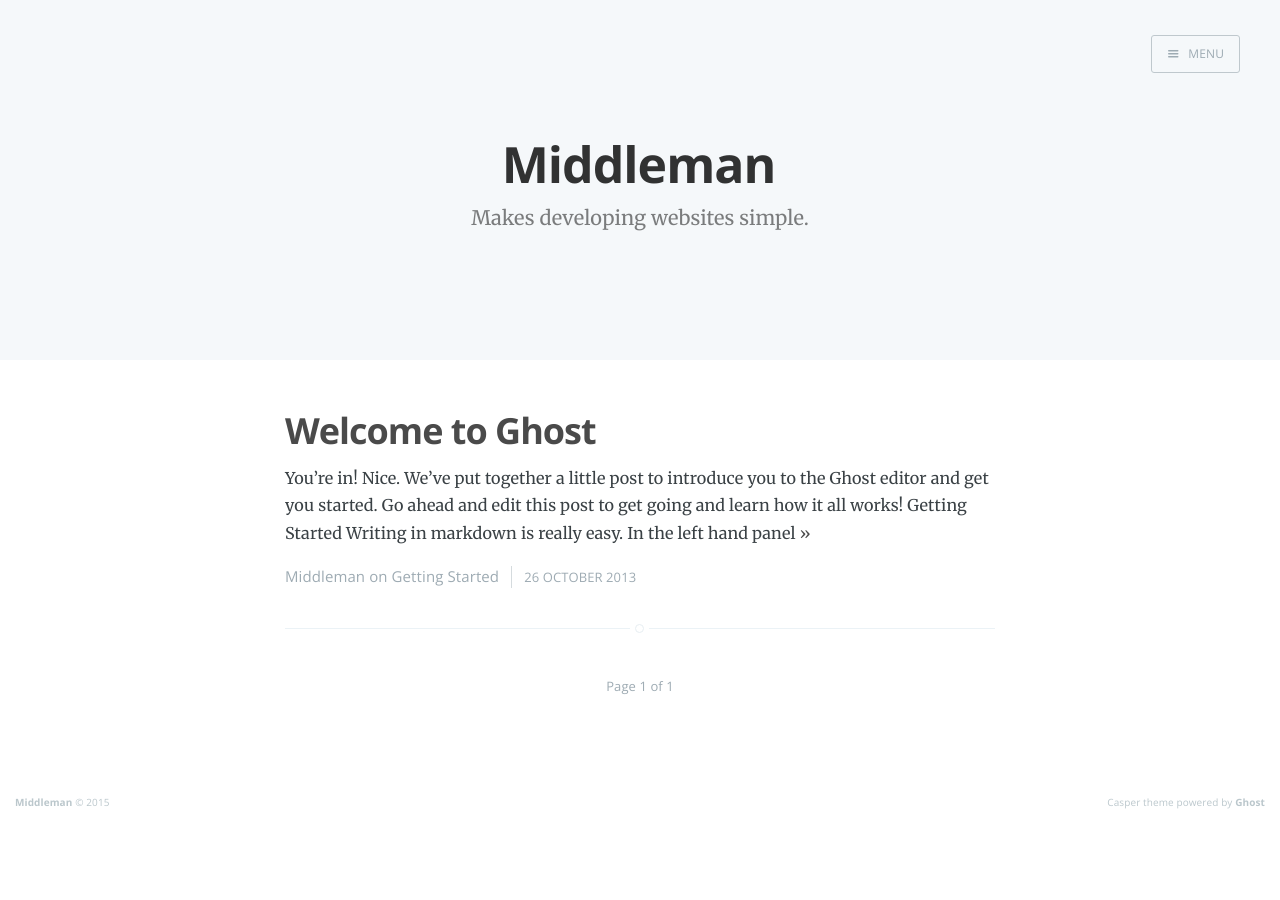
==== index.html @ 587956d2 "Automated commit at 2015-11-20 06:07:51 UTC by middleman-deploy 1.0.0" ====
<!DOCTYPE html>
<html>
<head>
<title>Middleman</title>
<meta content='Makes developing websites simple.' name='description'>
<meta charset='utf-8'>
<meta content='width=device-width, initial-scale=1.0' name='viewport'>
<meta content='IE=edge' http-equiv='X-UA-Compatible'>
<meta content='True' name='HandheldFriendly'>
<meta content='Middleman' property='og:site_name'>
<meta content='website' property='og:type'>
<meta content='Makes developing websites simple.' property='og:description'>
<meta content='http://www.example.com/' property='og:url'>
<meta content='summary' name='twitter:card'>
<meta content='Makes developing websites simple.' name='twitter:description'>
<meta content='http://www.example.com/' name='twitter:url'>
<link rel="alternate" type="application/atom+xml" title="Atom Feed" href="/feed.xml" />
<link href="/images/favicon.ico" rel="icon" type="image/ico" />
<link href="/stylesheets/application.css" rel="stylesheet" />
<link href='//fonts.googleapis.com/css?family=Merriweather:300,700,700italic,300italic|Open+Sans:700,400' rel='stylesheet' type='text/css'>
</head>
<body class='home-template nav-closed'>
<div class='nav'>
<h3 class='nav-title'>Menu</h3>
<a class='nav-close' href='#'>
<span class='hidden'>Close</span>
</a>
<ul>
<li class='nav-home nav-current' role='presentation'>
<a href='/'>Home</a>
</li>
</ul>
<a class='subscribe-button icon-feed' href='/feed.xml'>Subscribe</a>
</div>
<span class='nav-cover'></span>

<div class='site-wrapper'>
<header class='main-header no-cover'>
<nav class='main-nav overlay clearfix'>
<a class='menu-button icon-menu' href='#'>
<span class='word'>Menu</span>
</a>
</nav>
<div class='vertical'>
<div class='main-header-content inner'>
<h1 class='page-title'>Middleman</h1>
<h2 class='page-description'>Makes developing websites simple.</h2>
</div>
</div>
<a class='scroll-down icon-arrow-left' data-offset='-45' href='#content'>
<span class='hidden'>Scroll Down</span>
</a>
</header>
<main class='content' id='content' role='main'>
<div class='extra-pagination inner'>
<nav class='pagination' role='pagination'>
<span class='page-number'>Page 1 of 1</span>
</nav>

</div>
<article class='post'>
<header class='post-header'>
<h2 class='post-title'><a href="/2013/10/26/welcome-to-ghost/">Welcome to Ghost</a></h2>
</header>
<section class='post-excerpt'>
<p>
You’re in! Nice. We’ve put together a little post to introduce you to the Ghost
editor and get you started. Go ahead and edit this post to get going and learn
how it all works!

Getting Started

Writing in markdown is really easy. In the left hand panel
<a class="read-more" href="/2013/10/26/welcome-to-ghost/">&raquo;</a>
</p>
</section>
<footer class='post-meta'>
<a href='/author/middleman/'>Middleman</a>
on <a href='/tag/getting-started/'>Getting Started</a>
<time class='post-date' datetime='2013-10-26'>
26 October 2013
</time>
</footer>
</article>
<nav class='pagination' role='pagination'>
<span class='page-number'>Page 1 of 1</span>
</nav>


</main>

<footer class='site-footer clearfix'>
<section class='copyright'>
<a href='/'>Middleman</a>
&copy;
2015
</section>
<section class='poweredby'>
Casper theme powered by
<a href='https://ghost.org'>Ghost</a>
</section>
</footer>
</div>
<script src="/javascripts/application.js"></script>
</body>
</html>
---- stylesheets/application.css ----
/* ==========================================================================
   Table of Contents
   ========================================================================== */
/*

    0.  Normalize
    1.  Icons
    2.  General
    3.  Utilities
    4.  General
    5.  Single Post
    6.  Tag Archive
    7.  Read Next
    8.  Third Party Elements
    9.  Pagination
    10.  Footer
    11. Media Queries (Tablet)
    12. Media Queries (Mobile)
    13. Animations

*/
/* ==========================================================================
   0. Normalize.css v2.1.3 | MIT License | git.io/normalize | (minified)
   ========================================================================== */
/* line 29, /home/nahom/blog/nahomuller.github.io/source/stylesheets/vendor/casper.css */
article, aside, details,
figcaption, figure,
footer, header, hgroup,
main, nav, section,
summary {
  display: block; }

/* line 34, /home/nahom/blog/nahomuller.github.io/source/stylesheets/vendor/casper.css */
audio, canvas, video {
  display: inline-block; }

/* line 35, /home/nahom/blog/nahomuller.github.io/source/stylesheets/vendor/casper.css */
audio:not([controls]) {
  display: none;
  height: 0; }

/* line 36, /home/nahom/blog/nahomuller.github.io/source/stylesheets/vendor/casper.css */
[hidden], template {
  display: none; }

/* line 37, /home/nahom/blog/nahomuller.github.io/source/stylesheets/vendor/casper.css */
html {
  font-family: sans-serif;
  -ms-text-size-adjust: 100%;
  -webkit-text-size-adjust: 100%; }

/* line 42, /home/nahom/blog/nahomuller.github.io/source/stylesheets/vendor/casper.css */
body {
  margin: 0; }

/* line 43, /home/nahom/blog/nahomuller.github.io/source/stylesheets/vendor/casper.css */
a {
  background: transparent; }

/* line 44, /home/nahom/blog/nahomuller.github.io/source/stylesheets/vendor/casper.css */
a:focus {
  outline: thin dotted; }

/* line 45, /home/nahom/blog/nahomuller.github.io/source/stylesheets/vendor/casper.css */
a:active, a:hover {
  outline: 0; }

/* line 46, /home/nahom/blog/nahomuller.github.io/source/stylesheets/vendor/casper.css */
h1 {
  font-size: 2em;
  margin: 0.67em 0; }

/* line 47, /home/nahom/blog/nahomuller.github.io/source/stylesheets/vendor/casper.css */
abbr[title] {
  border-bottom: 1px dotted; }

/* line 48, /home/nahom/blog/nahomuller.github.io/source/stylesheets/vendor/casper.css */
b, strong {
  font-weight: 700; }

/* line 49, /home/nahom/blog/nahomuller.github.io/source/stylesheets/vendor/casper.css */
dfn {
  font-style: italic; }

/* line 50, /home/nahom/blog/nahomuller.github.io/source/stylesheets/vendor/casper.css */
hr {
  -moz-box-sizing: content-box;
  box-sizing: content-box;
  height: 0; }

/* line 55, /home/nahom/blog/nahomuller.github.io/source/stylesheets/vendor/casper.css */
mark {
  background: #FF0;
  color: #000; }

/* line 56, /home/nahom/blog/nahomuller.github.io/source/stylesheets/vendor/casper.css */
code, kbd, pre,
samp {
  font-family: monospace, serif;
  font-size: 1em; }

/* line 58, /home/nahom/blog/nahomuller.github.io/source/stylesheets/vendor/casper.css */
pre {
  white-space: pre-wrap; }

/* line 59, /home/nahom/blog/nahomuller.github.io/source/stylesheets/vendor/casper.css */
q {
  quotes: "\201C" "\201D" "\2018" "\2019"; }

/* line 60, /home/nahom/blog/nahomuller.github.io/source/stylesheets/vendor/casper.css */
small {
  font-size: 80%; }

/* line 61, /home/nahom/blog/nahomuller.github.io/source/stylesheets/vendor/casper.css */
sub, sup {
  font-size: 75%;
  line-height: 0;
  position: relative;
  vertical-align: baseline; }

/* line 67, /home/nahom/blog/nahomuller.github.io/source/stylesheets/vendor/casper.css */
sup {
  top: -0.5em; }

/* line 68, /home/nahom/blog/nahomuller.github.io/source/stylesheets/vendor/casper.css */
sub {
  bottom: -0.25em; }

/* line 69, /home/nahom/blog/nahomuller.github.io/source/stylesheets/vendor/casper.css */
img {
  border: 0; }

/* line 70, /home/nahom/blog/nahomuller.github.io/source/stylesheets/vendor/casper.css */
svg:not(:root) {
  overflow: hidden; }

/* line 71, /home/nahom/blog/nahomuller.github.io/source/stylesheets/vendor/casper.css */
figure {
  margin: 0; }

/* line 72, /home/nahom/blog/nahomuller.github.io/source/stylesheets/vendor/casper.css */
fieldset {
  border: 1px solid #c0c0c0;
  margin: 0 2px;
  padding: 0.35em 0.625em 0.75em; }

/* line 77, /home/nahom/blog/nahomuller.github.io/source/stylesheets/vendor/casper.css */
legend {
  border: 0;
  padding: 0; }

/* line 78, /home/nahom/blog/nahomuller.github.io/source/stylesheets/vendor/casper.css */
button, input, select,
textarea {
  font-family: inherit;
  font-size: 100%;
  margin: 0; }

/* line 80, /home/nahom/blog/nahomuller.github.io/source/stylesheets/vendor/casper.css */
button, input {
  line-height: normal; }

/* line 81, /home/nahom/blog/nahomuller.github.io/source/stylesheets/vendor/casper.css */
button, select {
  text-transform: none; }

/* line 82, /home/nahom/blog/nahomuller.github.io/source/stylesheets/vendor/casper.css */
button, html input[type="button"],
input[type="reset"], input[type="submit"] {
  -webkit-appearance: button;
  cursor: pointer; }

/* line 87, /home/nahom/blog/nahomuller.github.io/source/stylesheets/vendor/casper.css */
button[disabled], html input[disabled] {
  cursor: default; }

/* line 88, /home/nahom/blog/nahomuller.github.io/source/stylesheets/vendor/casper.css */
input[type="checkbox"],
input[type="radio"] {
  box-sizing: border-box;
  padding: 0; }

/* line 90, /home/nahom/blog/nahomuller.github.io/source/stylesheets/vendor/casper.css */
input[type="search"] {
  -webkit-appearance: textfield;
  -moz-box-sizing: content-box;
  -webkit-box-sizing: content-box;
  box-sizing: content-box; }

/* line 96, /home/nahom/blog/nahomuller.github.io/source/stylesheets/vendor/casper.css */
input[type="search"]::-webkit-search-cancel-button,
input[type="search"]::-webkit-search-decoration {
  -webkit-appearance: none; }

/* line 98, /home/nahom/blog/nahomuller.github.io/source/stylesheets/vendor/casper.css */
button::-moz-focus-inner,
input::-moz-focus-inner {
  border: 0;
  padding: 0; }

/* line 100, /home/nahom/blog/nahomuller.github.io/source/stylesheets/vendor/casper.css */
textarea {
  overflow: auto;
  vertical-align: top; }

/* line 101, /home/nahom/blog/nahomuller.github.io/source/stylesheets/vendor/casper.css */
table {
  border-collapse: collapse;
  border-spacing: 0; }

/* ==========================================================================
   1. Icons - Sets up the icon font and respective classes
   ========================================================================== */
/* Import the font file with the icons in it */
@font-face {
  font-family: "casper-icons";
  src: url("../fonts/casper-icons.eot?v=1");
  src: url("../fonts/casper-icons.eot?v=1#iefix") format("embedded-opentype"), url("../fonts/casper-icons.woff?v=1") format("woff"), url("../fonts/casper-icons.ttf?v=1") format("truetype"), url("../fonts/casper-icons.svg?v=1#icons") format("svg");
  font-weight: normal;
  font-style: normal; }
/* Apply these base styles to all icons */
/* line 121, /home/nahom/blog/nahomuller.github.io/source/stylesheets/vendor/casper.css */
[class^="icon-"]:before, [class*=" icon-"]:before {
  font-family: "casper-icons", "Open Sans", sans-serif;
  speak: none;
  font-style: normal;
  font-weight: normal;
  font-variant: normal;
  text-transform: none;
  line-height: 1;
  text-decoration: none !important;
  -webkit-font-smoothing: antialiased;
  -moz-osx-font-smoothing: grayscale; }

/* Each icon is created by inserting the correct character into the
   content of the :before pseudo element. Like a boss. */
/* line 136, /home/nahom/blog/nahomuller.github.io/source/stylesheets/vendor/casper.css */
.icon-ghost:before {
  content: "\f600"; }

/* line 139, /home/nahom/blog/nahomuller.github.io/source/stylesheets/vendor/casper.css */
.icon-feed:before {
  content: "\f601"; }

/* line 142, /home/nahom/blog/nahomuller.github.io/source/stylesheets/vendor/casper.css */
.icon-twitter:before {
  content: "\f602";
  font-size: 1.1em; }

/* line 146, /home/nahom/blog/nahomuller.github.io/source/stylesheets/vendor/casper.css */
.icon-google-plus:before {
  content: "\f603"; }

/* line 149, /home/nahom/blog/nahomuller.github.io/source/stylesheets/vendor/casper.css */
.icon-facebook:before {
  content: "\f604"; }

/* line 152, /home/nahom/blog/nahomuller.github.io/source/stylesheets/vendor/casper.css */
.icon-arrow-left:before {
  content: "\f605"; }

/* line 155, /home/nahom/blog/nahomuller.github.io/source/stylesheets/vendor/casper.css */
.icon-stats:before {
  content: "\f606"; }

/* line 158, /home/nahom/blog/nahomuller.github.io/source/stylesheets/vendor/casper.css */
.icon-location:before {
  content: "\f607";
  margin-left: -3px;
  /* Tracking fix */ }

/* line 162, /home/nahom/blog/nahomuller.github.io/source/stylesheets/vendor/casper.css */
.icon-link:before {
  content: "\f608"; }

/* line 165, /home/nahom/blog/nahomuller.github.io/source/stylesheets/vendor/casper.css */
.icon-menu:before {
  content: "\f609"; }

/*
    IMPORTANT: When making any changes to the icon font, be sure to increment
    the version number by 1 in the @font-face rule. `?v=1` becomes `?v=2`
    This forces browsers to download the new font file.
*/
/* ==========================================================================
   2. General - Setting up some base styles
   ========================================================================== */
/* line 179, /home/nahom/blog/nahomuller.github.io/source/stylesheets/vendor/casper.css */
html {
  height: 100%;
  max-height: 100%;
  font-size: 62.5%;
  -webkit-tap-highlight-color: transparent; }

/* line 186, /home/nahom/blog/nahomuller.github.io/source/stylesheets/vendor/casper.css */
body {
  height: 100%;
  max-height: 100%;
  font-family: "Merriweather", serif;
  letter-spacing: 0.01rem;
  font-size: 1.8rem;
  line-height: 1.75em;
  color: #3A4145;
  -webkit-font-feature-settings: 'kern' 1;
  -moz-font-feature-settings: 'kern' 1;
  -o-font-feature-settings: 'kern' 1;
  text-rendering: geometricPrecision; }

/* line 200, /home/nahom/blog/nahomuller.github.io/source/stylesheets/vendor/casper.css */
::-moz-selection {
  background: #D6EDFF; }

/* line 204, /home/nahom/blog/nahomuller.github.io/source/stylesheets/vendor/casper.css */
::selection {
  background: #D6EDFF; }

/* line 208, /home/nahom/blog/nahomuller.github.io/source/stylesheets/vendor/casper.css */
h1, h2, h3,
h4, h5, h6 {
  -webkit-font-feature-settings: 'dlig' 1, 'liga' 1, 'lnum' 1, 'kern' 1;
  -moz-font-feature-settings: 'dlig' 1, 'liga' 1, 'lnum' 1, 'kern' 1;
  -o-font-feature-settings: 'dlig' 1, 'liga' 1, 'lnum' 1, 'kern' 1;
  color: #2E2E2E;
  line-height: 1.15em;
  margin: 0 0 0.4em 0;
  font-family: "Open Sans", sans-serif;
  text-rendering: geometricPrecision; }

/* line 220, /home/nahom/blog/nahomuller.github.io/source/stylesheets/vendor/casper.css */
h1 {
  font-size: 5rem;
  letter-spacing: -2px;
  text-indent: -3px; }

/* line 226, /home/nahom/blog/nahomuller.github.io/source/stylesheets/vendor/casper.css */
h2 {
  font-size: 3.6rem;
  letter-spacing: -1px; }

/* line 231, /home/nahom/blog/nahomuller.github.io/source/stylesheets/vendor/casper.css */
h3 {
  font-size: 3rem; }

/* line 235, /home/nahom/blog/nahomuller.github.io/source/stylesheets/vendor/casper.css */
h4 {
  font-size: 2.5rem; }

/* line 239, /home/nahom/blog/nahomuller.github.io/source/stylesheets/vendor/casper.css */
h5 {
  font-size: 2rem; }

/* line 243, /home/nahom/blog/nahomuller.github.io/source/stylesheets/vendor/casper.css */
h6 {
  font-size: 2rem; }

/* line 247, /home/nahom/blog/nahomuller.github.io/source/stylesheets/vendor/casper.css */
a {
  color: #4A4A4A;
  transition: color 0.3s ease; }

/* line 252, /home/nahom/blog/nahomuller.github.io/source/stylesheets/vendor/casper.css */
a:hover {
  color: #111; }

/* line 256, /home/nahom/blog/nahomuller.github.io/source/stylesheets/vendor/casper.css */
p, ul, ol, dl {
  -webkit-font-feature-settings: 'liga' 1, 'onum' 1, 'kern' 1;
  -moz-font-feature-settings: 'liga' 1, 'onum' 1, 'kern' 1;
  -o-font-feature-settings: 'liga' 1, 'onum' 1, 'kern' 1;
  margin: 0 0 1.75em 0;
  text-rendering: geometricPrecision; }

/* line 264, /home/nahom/blog/nahomuller.github.io/source/stylesheets/vendor/casper.css */
ol, ul {
  padding-left: 3rem; }

/* line 268, /home/nahom/blog/nahomuller.github.io/source/stylesheets/vendor/casper.css */
ol ol, ul ul,
ul ol, ol ul {
  margin: 0 0 0.4em 0;
  padding-left: 2em; }

/* line 274, /home/nahom/blog/nahomuller.github.io/source/stylesheets/vendor/casper.css */
dl dt {
  float: left;
  width: 180px;
  overflow: hidden;
  clear: left;
  text-align: right;
  text-overflow: ellipsis;
  white-space: nowrap;
  font-weight: 700;
  margin-bottom: 1em; }

/* line 286, /home/nahom/blog/nahomuller.github.io/source/stylesheets/vendor/casper.css */
dl dd {
  margin-left: 200px;
  margin-bottom: 1em; }

/* line 291, /home/nahom/blog/nahomuller.github.io/source/stylesheets/vendor/casper.css */
li {
  margin: 0.4em 0; }

/* line 295, /home/nahom/blog/nahomuller.github.io/source/stylesheets/vendor/casper.css */
li li {
  margin: 0; }

/* line 299, /home/nahom/blog/nahomuller.github.io/source/stylesheets/vendor/casper.css */
hr {
  display: block;
  height: 1px;
  border: 0;
  border-top: #EFEFEF 1px solid;
  margin: 3.2em 0;
  padding: 0; }

/* line 308, /home/nahom/blog/nahomuller.github.io/source/stylesheets/vendor/casper.css */
blockquote {
  -moz-box-sizing: border-box;
  box-sizing: border-box;
  margin: 1.75em 0 1.75em -2.2em;
  padding: 0 0 0 1.75em;
  border-left: #4A4A4A 0.4em solid; }

/* line 316, /home/nahom/blog/nahomuller.github.io/source/stylesheets/vendor/casper.css */
blockquote p {
  margin: 0.8em 0;
  font-style: italic; }

/* line 321, /home/nahom/blog/nahomuller.github.io/source/stylesheets/vendor/casper.css */
blockquote small {
  display: inline-block;
  margin: 0.8em 0 0.8em 1.5em;
  font-size: 0.9em;
  color: #CCC; }

/* line 328, /home/nahom/blog/nahomuller.github.io/source/stylesheets/vendor/casper.css */
blockquote small:before {
  content: "\2014 \00A0"; }

/* line 330, /home/nahom/blog/nahomuller.github.io/source/stylesheets/vendor/casper.css */
blockquote cite {
  font-weight: 700; }

/* line 334, /home/nahom/blog/nahomuller.github.io/source/stylesheets/vendor/casper.css */
blockquote cite a {
  font-weight: normal; }

/* line 336, /home/nahom/blog/nahomuller.github.io/source/stylesheets/vendor/casper.css */
mark {
  background-color: #fdffb6; }

/* line 340, /home/nahom/blog/nahomuller.github.io/source/stylesheets/vendor/casper.css */
code, tt {
  padding: 1px 3px;
  font-family: Inconsolata, monospace, sans-serif;
  font-size: 0.85em;
  white-space: pre-wrap;
  border: #E3EDF3 1px solid;
  background: #F7FAFB;
  border-radius: 2px; }

/* line 350, /home/nahom/blog/nahomuller.github.io/source/stylesheets/vendor/casper.css */
pre {
  -moz-box-sizing: border-box;
  box-sizing: border-box;
  margin: 0 0 1.75em 0;
  border: #E3EDF3 1px solid;
  width: 100%;
  padding: 10px;
  font-family: Inconsolata, monospace, sans-serif;
  font-size: 0.9em;
  white-space: pre;
  overflow: auto;
  background: #F7FAFB;
  border-radius: 3px; }

/* line 365, /home/nahom/blog/nahomuller.github.io/source/stylesheets/vendor/casper.css */
pre code, pre tt {
  font-size: inherit;
  white-space: pre-wrap;
  background: transparent;
  border: none;
  padding: 0; }

/* line 373, /home/nahom/blog/nahomuller.github.io/source/stylesheets/vendor/casper.css */
kbd {
  display: inline-block;
  margin-bottom: 0.4em;
  padding: 1px 8px;
  border: #CCC 1px solid;
  color: #666;
  text-shadow: #FFF 0 1px 0;
  font-size: 0.9em;
  font-weight: 700;
  background: #F4F4F4;
  border-radius: 4px;
  box-shadow: 0 1px 0 rgba(0, 0, 0, 0.2), 0 1px 0 0 #fff inset; }

/* line 389, /home/nahom/blog/nahomuller.github.io/source/stylesheets/vendor/casper.css */
table {
  -moz-box-sizing: border-box;
  box-sizing: border-box;
  margin: 1.75em 0;
  width: 100%;
  max-width: 100%;
  background-color: transparent; }

/* line 398, /home/nahom/blog/nahomuller.github.io/source/stylesheets/vendor/casper.css */
table th,
table td {
  padding: 8px;
  line-height: 20px;
  text-align: left;
  vertical-align: top;
  border-top: #EFEFEF 1px solid; }

/* line 407, /home/nahom/blog/nahomuller.github.io/source/stylesheets/vendor/casper.css */
table th {
  color: #000; }

/* line 409, /home/nahom/blog/nahomuller.github.io/source/stylesheets/vendor/casper.css */
table caption + thead tr:first-child th,
table caption + thead tr:first-child td,
table colgroup + thead tr:first-child th,
table colgroup + thead tr:first-child td,
table thead:first-child tr:first-child th,
table thead:first-child tr:first-child td {
  border-top: 0; }

/* line 418, /home/nahom/blog/nahomuller.github.io/source/stylesheets/vendor/casper.css */
table tbody + tbody {
  border-top: #EFEFEF 2px solid; }

/* line 420, /home/nahom/blog/nahomuller.github.io/source/stylesheets/vendor/casper.css */
table table table {
  background-color: #FFF; }

/* line 422, /home/nahom/blog/nahomuller.github.io/source/stylesheets/vendor/casper.css */
table tbody > tr:nth-child(odd) > td,
table tbody > tr:nth-child(odd) > th {
  background-color: #F6F6F6; }

/* line 427, /home/nahom/blog/nahomuller.github.io/source/stylesheets/vendor/casper.css */
table.plain tbody > tr:nth-child(odd) > td,
table.plain tbody > tr:nth-child(odd) > th {
  background: transparent; }

/* line 432, /home/nahom/blog/nahomuller.github.io/source/stylesheets/vendor/casper.css */
iframe, .fluid-width-video-wrapper {
  display: block;
  margin: 1.75em 0; }

/* When a video is inside the fitvids wrapper, drop the
margin on the iframe, cause it breaks stuff. */
/* line 439, /home/nahom/blog/nahomuller.github.io/source/stylesheets/vendor/casper.css */
.fluid-width-video-wrapper iframe {
  margin: 0; }

/* ==========================================================================
   3. Utilities - These things get used a lot
   ========================================================================== */
/* Clears shit */
/* line 449, /home/nahom/blog/nahomuller.github.io/source/stylesheets/vendor/casper.css */
.clearfix:before,
.clearfix:after {
  content: " ";
  display: table; }

/* line 454, /home/nahom/blog/nahomuller.github.io/source/stylesheets/vendor/casper.css */
.clearfix:after {
  clear: both; }

/* line 455, /home/nahom/blog/nahomuller.github.io/source/stylesheets/vendor/casper.css */
.clearfix {
  zoom: 1; }

/* Hides shit */
/* line 458, /home/nahom/blog/nahomuller.github.io/source/stylesheets/vendor/casper.css */
.hidden {
  text-indent: -9999px;
  visibility: hidden;
  display: none; }

/* Creates a responsive wrapper that makes our content scale nicely */
/* line 465, /home/nahom/blog/nahomuller.github.io/source/stylesheets/vendor/casper.css */
.inner {
  position: relative;
  width: 80%;
  max-width: 710px;
  margin: 0 auto; }

/* Centres vertically yo. (IE8+) */
/* line 473, /home/nahom/blog/nahomuller.github.io/source/stylesheets/vendor/casper.css */
.vertical {
  display: table-cell;
  vertical-align: middle; }

/* Wraps the main content & footer */
/* line 479, /home/nahom/blog/nahomuller.github.io/source/stylesheets/vendor/casper.css */
.site-wrapper {
  position: relative;
  z-index: 10;
  min-height: 100%;
  background: #fff;
  -webkit-transition: -webkit-transform 0.5s ease;
  transition: transform 0.5s ease; }

/* line 488, /home/nahom/blog/nahomuller.github.io/source/stylesheets/vendor/casper.css */
body.nav-opened .site-wrapper {
  overflow-x: hidden;
  -webkit-transform: translate3D(-240px, 0, 0);
  -ms-transform: translate3D(-240px, 0, 0);
  transform: translate3D(-240px, 0, 0);
  -webkit-transition: -webkit-transform 0.3s ease;
  transition: transform 0.3s ease; }

/* ==========================================================================
   4. General - The main styles for the the theme
   ========================================================================== */
/* Big cover image on the home page */
/* line 503, /home/nahom/blog/nahomuller.github.io/source/stylesheets/vendor/casper.css */
.main-header {
  position: relative;
  display: table;
  width: 100%;
  height: 100vh;
  margin-bottom: 5rem;
  text-align: center;
  background: #222 no-repeat center center;
  background-size: cover;
  overflow: hidden; }

/* line 515, /home/nahom/blog/nahomuller.github.io/source/stylesheets/vendor/casper.css */
.main-header .inner {
  width: 80%; }

/* line 519, /home/nahom/blog/nahomuller.github.io/source/stylesheets/vendor/casper.css */
.main-nav {
  position: relative;
  padding: 35px 40px;
  margin: 0 0 30px 0; }

/* line 525, /home/nahom/blog/nahomuller.github.io/source/stylesheets/vendor/casper.css */
.main-nav a {
  text-decoration: none;
  font-family: 'Open Sans', sans-serif; }

/* Navigation */
/* line 531, /home/nahom/blog/nahomuller.github.io/source/stylesheets/vendor/casper.css */
body.nav-opened .nav-cover {
  position: fixed;
  top: 0;
  left: 0;
  right: 240px;
  bottom: 0;
  z-index: 200; }

/* line 540, /home/nahom/blog/nahomuller.github.io/source/stylesheets/vendor/casper.css */
.nav {
  position: fixed;
  top: 0;
  right: 0;
  bottom: 0;
  z-index: 5;
  width: 240px;
  opacity: 0;
  background: #111;
  margin-bottom: 0;
  text-align: left;
  overflow-y: auto;
  -webkit-transition: -webkit-transform 0.5s ease, opacity 0.3s ease 0.7s;
  transition: transform 0.5s ease, opacity 0.3s ease 0.7s; }

/* line 558, /home/nahom/blog/nahomuller.github.io/source/stylesheets/vendor/casper.css */
body.nav-closed .nav {
  -webkit-transform: translate3D(97px, 0, 0);
  -ms-transform: translate3D(97px, 0, 0);
  transform: translate3D(97px, 0, 0); }

/* line 564, /home/nahom/blog/nahomuller.github.io/source/stylesheets/vendor/casper.css */
body.nav-opened .nav {
  opacity: 1;
  -webkit-transition: -webkit-transform 0.3s ease, opacity 0s ease 0s;
  transition: transform 0.3s ease, opacity 0s ease 0s;
  -webkit-transform: translate3D(0, 0, 0);
  -ms-transform: translate3D(0, 0, 0);
  transform: translate3D(0, 0, 0); }

/* line 575, /home/nahom/blog/nahomuller.github.io/source/stylesheets/vendor/casper.css */
.nav-title {
  position: absolute;
  top: 45px;
  left: 30px;
  font-size: 16px;
  font-weight: 100;
  text-transform: uppercase;
  color: #fff; }

/* line 585, /home/nahom/blog/nahomuller.github.io/source/stylesheets/vendor/casper.css */
.nav-close {
  position: absolute;
  top: 38px;
  right: 25px;
  width: 20px;
  height: 20px;
  padding: 0;
  font-size: 10px; }

/* line 595, /home/nahom/blog/nahomuller.github.io/source/stylesheets/vendor/casper.css */
.nav-close:focus {
  outline: 0; }

/* line 599, /home/nahom/blog/nahomuller.github.io/source/stylesheets/vendor/casper.css */
.nav-close:before,
.nav-close:after {
  content: '';
  position: absolute;
  top: 0;
  width: 20px;
  height: 1px;
  background: #969696;
  top: 15px;
  -webkit-transition: background 0.15s ease;
  transition: background 0.15s ease; }

/* line 612, /home/nahom/blog/nahomuller.github.io/source/stylesheets/vendor/casper.css */
.nav-close:before {
  -webkit-transform: rotate(45deg);
  -ms-transform: rotate(45deg);
  transform: rotate(45deg); }

/* line 618, /home/nahom/blog/nahomuller.github.io/source/stylesheets/vendor/casper.css */
.nav-close:after {
  -webkit-transform: rotate(-45deg);
  -ms-transform: rotate(-45deg);
  transform: rotate(-45deg); }

/* line 624, /home/nahom/blog/nahomuller.github.io/source/stylesheets/vendor/casper.css */
.nav-close:hover:before,
.nav-close:hover:after {
  background: white; }

/* line 629, /home/nahom/blog/nahomuller.github.io/source/stylesheets/vendor/casper.css */
.nav ul {
  padding: 90px 9% 5%;
  list-style: none;
  counter-reset: item; }

/* line 635, /home/nahom/blog/nahomuller.github.io/source/stylesheets/vendor/casper.css */
.nav li:before {
  display: block;
  float: right;
  padding-right: 4%;
  padding-left: 5px;
  text-align: right;
  font-size: 1.2rem;
  vertical-align: bottom;
  color: #B8B8B8;
  content: counter(item,lower-roman);
  counter-increment: item; }

/* line 647, /home/nahom/blog/nahomuller.github.io/source/stylesheets/vendor/casper.css */
.nav li {
  margin: 0; }

/* line 650, /home/nahom/blog/nahomuller.github.io/source/stylesheets/vendor/casper.css */
.nav li a {
  text-decoration: none;
  line-height: 1.4;
  font-size: 1.4rem;
  display: block;
  padding: 0.6rem 4%;
  overflow: hidden;
  white-space: nowrap;
  text-overflow: ellipsis; }

/* line 660, /home/nahom/blog/nahomuller.github.io/source/stylesheets/vendor/casper.css */
.nav li a:after {
  display: inline-block;
  content: " .......................................................";
  color: rgba(255, 255, 255, 0.2);
  margin-left: 5px; }

/* line 666, /home/nahom/blog/nahomuller.github.io/source/stylesheets/vendor/casper.css */
.nav .nav-current:before {
  color: #fff; }

/* line 669, /home/nahom/blog/nahomuller.github.io/source/stylesheets/vendor/casper.css */
.nav .nav-current a:after {
  content: " ";
  border-bottom: rgba(255, 255, 255, 0.5) 1px solid;
  width: 100%;
  height: 1px; }

/* line 676, /home/nahom/blog/nahomuller.github.io/source/stylesheets/vendor/casper.css */
.nav a:link,
.nav a:visited {
  color: #B8B8B8; }

/* line 681, /home/nahom/blog/nahomuller.github.io/source/stylesheets/vendor/casper.css */
.nav li.nav-current a,
.nav a:hover,
.nav a:active,
.nav a:focus {
  color: #fff; }

/* line 688, /home/nahom/blog/nahomuller.github.io/source/stylesheets/vendor/casper.css */
.subscribe-button {
  -webkit-box-sizing: border-box;
  -moz-box-sizing: border-box;
  box-sizing: border-box;
  display: block;
  position: absolute;
  bottom: 30px;
  left: 30px;
  right: 30px;
  height: 38px;
  padding: 0 20px;
  color: #111 !important;
  /* Overides `.nav a:link, .nav a:visited` colour */
  text-align: center;
  font-size: 12px;
  font-family: "Open Sans", sans-serif;
  text-transform: uppercase;
  text-decoration: none;
  line-height: 35px;
  border-radius: 3px;
  background: #fff;
  transition: all ease 0.3s; }

/* line 710, /home/nahom/blog/nahomuller.github.io/source/stylesheets/vendor/casper.css */
.subscribe-button:before {
  font-size: 9px;
  margin-right: 6px; }

/* Create a bouncing scroll-down arrow on homepage with cover image */
/* line 717, /home/nahom/blog/nahomuller.github.io/source/stylesheets/vendor/casper.css */
.scroll-down {
  display: block;
  position: absolute;
  z-index: 100;
  bottom: 45px;
  left: 50%;
  margin-left: -16px;
  width: 34px;
  height: 34px;
  font-size: 34px;
  text-align: center;
  text-decoration: none;
  color: rgba(255, 255, 255, 0.7);
  -webkit-transform: rotate(-90deg);
  -ms-transform: rotate(-90deg);
  transform: rotate(-90deg);
  -webkit-animation: bounce 4s 2s infinite;
  animation: bounce 4s 2s infinite; }

/* Stop it bouncing and increase contrast when hovered */
/* line 738, /home/nahom/blog/nahomuller.github.io/source/stylesheets/vendor/casper.css */
.scroll-down:hover {
  color: #fff;
  -webkit-animation: none;
  animation: none; }

/* Put a semi-opaque radial gradient behind the icon to make it more visible
   on photos which happen to have a light background. */
/* line 746, /home/nahom/blog/nahomuller.github.io/source/stylesheets/vendor/casper.css */
.home-template .main-header:after {
  display: block;
  content: " ";
  width: 150px;
  height: 130px;
  border-radius: 100%;
  position: absolute;
  bottom: 0;
  left: 50%;
  margin-left: -75px;
  background: radial-gradient(ellipse at center, rgba(0, 0, 0, 0.15) 0%, rgba(0, 0, 0, 0) 70%, rgba(0, 0, 0, 0) 100%); }

/* Hide when there's no cover image or on page2+ */
/* line 760, /home/nahom/blog/nahomuller.github.io/source/stylesheets/vendor/casper.css */
.no-cover .scroll-down,
.no-cover.main-header:after,
.archive-template .scroll-down,
.archive-template .main-header:after {
  display: none; }

/* Appears in the top left corner of your home page */
/* line 768, /home/nahom/blog/nahomuller.github.io/source/stylesheets/vendor/casper.css */
.blog-logo {
  display: block;
  float: left;
  background: none !important;
  /* Makes sure there is never a background */
  border: none !important;
  /* Makes sure there is never a border */ }

/* line 775, /home/nahom/blog/nahomuller.github.io/source/stylesheets/vendor/casper.css */
.blog-logo img {
  -webkit-box-sizing: border-box;
  -moz-box-sizing: border-box;
  box-sizing: border-box;
  display: block;
  height: 38px;
  padding: 1px 0 5px 0;
  width: auto; }

/* line 785, /home/nahom/blog/nahomuller.github.io/source/stylesheets/vendor/casper.css */
.menu-button {
  -webkit-box-sizing: border-box;
  -moz-box-sizing: border-box;
  box-sizing: border-box;
  display: inline-block;
  float: right;
  height: 38px;
  padding: 0 15px;
  border-style: solid;
  border-width: 1px;
  opacity: 1;
  text-align: center;
  font-size: 12px;
  text-transform: uppercase;
  line-height: 35px;
  white-space: nowrap;
  border-radius: 3px;
  transition: all 0.5s ease; }

/* line 804, /home/nahom/blog/nahomuller.github.io/source/stylesheets/vendor/casper.css */
.menu-button:before {
  font-size: 12px;
  font-weight: bold;
  margin-right: 6px;
  position: relative;
  top: 1px; }

/* line 811, /home/nahom/blog/nahomuller.github.io/source/stylesheets/vendor/casper.css */
.menu-button:hover {
  background: #fff; }

/* line 814, /home/nahom/blog/nahomuller.github.io/source/stylesheets/vendor/casper.css */
.menu-button:focus {
  outline: 0; }

/* When the navigation is closed */
/* line 819, /home/nahom/blog/nahomuller.github.io/source/stylesheets/vendor/casper.css */
.nav-closed .menu-button {
  color: #fff;
  border-color: rgba(255, 255, 255, 0.6); }

/* line 823, /home/nahom/blog/nahomuller.github.io/source/stylesheets/vendor/casper.css */
.nav-closed .menu-button:hover {
  color: #222; }

/* When the navigation is closed and there is no cover image */
/* line 828, /home/nahom/blog/nahomuller.github.io/source/stylesheets/vendor/casper.css */
.nav-closed .no-cover .menu-button {
  border-color: #BFC8CD;
  color: #9EABB3; }

/* line 832, /home/nahom/blog/nahomuller.github.io/source/stylesheets/vendor/casper.css */
.nav-closed .no-cover .menu-button:hover {
  border-color: #555;
  color: #555; }

/* When the navigation is opened */
/* line 838, /home/nahom/blog/nahomuller.github.io/source/stylesheets/vendor/casper.css */
.nav-opened .menu-button {
  padding: 0 12px;
  background: #111;
  border-color: #111;
  color: #fff;
  -webkit-transform: translate3D(94px, 0, 0);
  -ms-transform: translate3D(94px, 0, 0);
  transform: translate3D(94px, 0, 0);
  transition: all 0.3s ease; }

/* line 849, /home/nahom/blog/nahomuller.github.io/source/stylesheets/vendor/casper.css */
.nav-opened .menu-button .word {
  opacity: 0;
  transition: all 0.3s ease; }

/* Special styles when overlaid on an image*/
/* line 855, /home/nahom/blog/nahomuller.github.io/source/stylesheets/vendor/casper.css */
.main-nav.overlay {
  position: absolute;
  top: 0;
  left: 0;
  right: 0;
  height: 70px;
  border: none;
  background: linear-gradient(to bottom, rgba(0, 0, 0, 0.2) 0%, transparent 100%); }

/* line 864, /home/nahom/blog/nahomuller.github.io/source/stylesheets/vendor/casper.css */
.no-cover .main-nav.overlay {
  background: none; }

/* The details of your blog. Defined in ghost/settings/ */
/* line 869, /home/nahom/blog/nahomuller.github.io/source/stylesheets/vendor/casper.css */
.page-title {
  margin: 10px 0 10px 0;
  font-size: 5rem;
  letter-spacing: -1px;
  font-weight: 700;
  font-family: "Open Sans", sans-serif;
  color: #fff; }

/* line 878, /home/nahom/blog/nahomuller.github.io/source/stylesheets/vendor/casper.css */
.page-description {
  margin: 0;
  font-size: 2rem;
  line-height: 1.5em;
  font-weight: 400;
  font-family: "Merriweather", serif;
  letter-spacing: 0.01rem;
  color: rgba(255, 255, 255, 0.8); }

/* line 888, /home/nahom/blog/nahomuller.github.io/source/stylesheets/vendor/casper.css */
.no-cover.main-header {
  min-height: 160px;
  max-height: 40vh;
  background: #f5f8fa; }

/* line 894, /home/nahom/blog/nahomuller.github.io/source/stylesheets/vendor/casper.css */
.no-cover .page-title {
  color: rgba(0, 0, 0, 0.8); }

/* line 898, /home/nahom/blog/nahomuller.github.io/source/stylesheets/vendor/casper.css */
.no-cover .page-description {
  color: rgba(0, 0, 0, 0.5); }

/* Add subtle load-in animation for content on the home page */
/* line 903, /home/nahom/blog/nahomuller.github.io/source/stylesheets/vendor/casper.css */
.home-template .page-title {
  -webkit-animation: fade-in-down 0.6s;
  animation: fade-in-down 0.6s;
  -webkit-animation-delay: 0.2s;
  animation-delay: 0.2s; }

/* line 909, /home/nahom/blog/nahomuller.github.io/source/stylesheets/vendor/casper.css */
.home-template .page-description {
  -webkit-animation: fade-in-down 0.9s;
  animation: fade-in-down 0.9s;
  -webkit-animation-delay: 0.1s;
  animation-delay: 0.1s; }

/* Every post, on every page, gets this style on its <article> tag */
/* line 917, /home/nahom/blog/nahomuller.github.io/source/stylesheets/vendor/casper.css */
.post {
  position: relative;
  width: 80%;
  max-width: 710px;
  margin: 4rem auto;
  padding-bottom: 4rem;
  border-bottom: #EBF2F6 1px solid;
  word-wrap: break-word; }

/* Add a little circle in the middle of the border-bottom on our .post
   just for the lolz and stylepoints. */
/* line 929, /home/nahom/blog/nahomuller.github.io/source/stylesheets/vendor/casper.css */
.post:after {
  display: block;
  content: "";
  width: 7px;
  height: 7px;
  border: #E7EEF2 1px solid;
  position: absolute;
  bottom: -5px;
  left: 50%;
  margin-left: -5px;
  background: #FFF;
  border-radius: 100%;
  box-shadow: #FFF 0 0 0 5px; }

/* line 944, /home/nahom/blog/nahomuller.github.io/source/stylesheets/vendor/casper.css */
body:not(.post-template) .post-title {
  font-size: 3.6rem; }

/* line 948, /home/nahom/blog/nahomuller.github.io/source/stylesheets/vendor/casper.css */
.post-title a {
  text-decoration: none; }

/* line 952, /home/nahom/blog/nahomuller.github.io/source/stylesheets/vendor/casper.css */
.post-excerpt p {
  margin: 0;
  font-size: 0.9em;
  line-height: 1.7em; }

/* line 958, /home/nahom/blog/nahomuller.github.io/source/stylesheets/vendor/casper.css */
.read-more {
  text-decoration: none; }

/* line 962, /home/nahom/blog/nahomuller.github.io/source/stylesheets/vendor/casper.css */
.post-meta {
  display: block;
  margin: 1.75rem 0 0 0;
  font-family: "Open Sans", sans-serif;
  font-size: 1.5rem;
  line-height: 2.2rem;
  color: #9EABB3; }

/* line 971, /home/nahom/blog/nahomuller.github.io/source/stylesheets/vendor/casper.css */
.author-thumb {
  width: 24px;
  height: 24px;
  float: left;
  margin-right: 9px;
  border-radius: 100%; }

/* line 979, /home/nahom/blog/nahomuller.github.io/source/stylesheets/vendor/casper.css */
.post-meta a {
  color: #9EABB3;
  text-decoration: none; }

/* line 984, /home/nahom/blog/nahomuller.github.io/source/stylesheets/vendor/casper.css */
.post-meta a:hover {
  text-decoration: underline; }

/* line 988, /home/nahom/blog/nahomuller.github.io/source/stylesheets/vendor/casper.css */
.user-meta {
  position: relative;
  padding: 0.3rem 40px 0 100px;
  min-height: 77px; }

/* line 994, /home/nahom/blog/nahomuller.github.io/source/stylesheets/vendor/casper.css */
.post-date {
  display: inline-block;
  margin-left: 8px;
  padding-left: 12px;
  border-left: #d5dbde 1px solid;
  text-transform: uppercase;
  font-size: 1.3rem;
  white-space: nowrap; }

/* line 1004, /home/nahom/blog/nahomuller.github.io/source/stylesheets/vendor/casper.css */
.user-image {
  position: absolute;
  top: 0;
  left: 0; }

/* line 1010, /home/nahom/blog/nahomuller.github.io/source/stylesheets/vendor/casper.css */
.user-name {
  display: block;
  font-weight: 700; }

/* line 1015, /home/nahom/blog/nahomuller.github.io/source/stylesheets/vendor/casper.css */
.user-bio {
  display: block;
  max-width: 440px;
  font-size: 1.4rem;
  line-height: 1.5em; }

/* line 1022, /home/nahom/blog/nahomuller.github.io/source/stylesheets/vendor/casper.css */
.publish-meta {
  position: absolute;
  top: 0;
  right: 0;
  padding: 4.3rem 0 4rem 0;
  text-align: right; }

/* line 1030, /home/nahom/blog/nahomuller.github.io/source/stylesheets/vendor/casper.css */
.publish-heading {
  display: block;
  font-weight: 700; }

/* line 1035, /home/nahom/blog/nahomuller.github.io/source/stylesheets/vendor/casper.css */
.publish-date {
  display: block;
  font-size: 1.4rem;
  line-height: 1.5em; }

/* ==========================================================================
   5. Single Post - When you click on an individual post
   ========================================================================== */
/* line 1046, /home/nahom/blog/nahomuller.github.io/source/stylesheets/vendor/casper.css */
.post-template .post-header {
  margin-bottom: 3.4rem; }

/* line 1050, /home/nahom/blog/nahomuller.github.io/source/stylesheets/vendor/casper.css */
.post-template .post-title {
  margin-bottom: 0; }

/* line 1054, /home/nahom/blog/nahomuller.github.io/source/stylesheets/vendor/casper.css */
.post-template .post-meta {
  margin: 0; }

/* line 1058, /home/nahom/blog/nahomuller.github.io/source/stylesheets/vendor/casper.css */
.post-template .post-date {
  padding: 0;
  margin: 0;
  border: none; }

/* Stop elements, such as img wider than the post content, from
   creating horizontal scroll - slight hack due to imperfections
   with browser width % calculations and rounding */
/* line 1067, /home/nahom/blog/nahomuller.github.io/source/stylesheets/vendor/casper.css */
.post-template .content {
  overflow: hidden; }

/* Tweak the .post wrapper style */
/* line 1072, /home/nahom/blog/nahomuller.github.io/source/stylesheets/vendor/casper.css */
.post-template .post {
  margin-top: 0;
  border-bottom: none;
  padding-bottom: 0; }

/* Kill that stylish little circle that was on the border, too */
/* line 1079, /home/nahom/blog/nahomuller.github.io/source/stylesheets/vendor/casper.css */
.post-template .post:after {
  display: none; }

/* Keep images centered, and allow images wider than the main
   text column to break out. */
/* line 1085, /home/nahom/blog/nahomuller.github.io/source/stylesheets/vendor/casper.css */
.post-content img {
  display: block;
  max-width: 126%;
  height: auto;
  padding: 0.6em 0;
  /* Centers an image by (1) pushing its left edge to the
     center of its container and (2) shifting the entire image
     in the opposite direction by half its own width.
     Works for images that are larger than their containers. */
  position: relative;
  left: 50%;
  -webkit-transform: translateX(-50%);
  /* for Safari and iOS */
  -ms-transform: translateX(-50%);
  /* for IE9 */
  transform: translateX(-50%); }

/* line 1101, /home/nahom/blog/nahomuller.github.io/source/stylesheets/vendor/casper.css */
.footnotes {
  font-style: italic;
  font-size: 1.3rem;
  line-height: 1.6em; }

/* line 1107, /home/nahom/blog/nahomuller.github.io/source/stylesheets/vendor/casper.css */
.footnotes li {
  margin: 0.6rem 0; }

/* line 1111, /home/nahom/blog/nahomuller.github.io/source/stylesheets/vendor/casper.css */
.footnotes p {
  margin: 0; }

/* line 1115, /home/nahom/blog/nahomuller.github.io/source/stylesheets/vendor/casper.css */
.footnotes p a:last-child {
  text-decoration: none; }

/* The author credit area after the post */
/* line 1121, /home/nahom/blog/nahomuller.github.io/source/stylesheets/vendor/casper.css */
.post-footer {
  position: relative;
  margin: 6rem 0 0 0;
  padding: 6rem 0 0 0;
  border-top: #EBF2F6 1px solid; }

/* line 1128, /home/nahom/blog/nahomuller.github.io/source/stylesheets/vendor/casper.css */
.post-footer h4 {
  font-size: 1.8rem;
  margin: 0; }

/* line 1133, /home/nahom/blog/nahomuller.github.io/source/stylesheets/vendor/casper.css */
.post-footer p {
  margin: 1rem 0;
  font-size: 1.4rem;
  line-height: 1.75em; }

/* list of author links - location / url */
/* line 1140, /home/nahom/blog/nahomuller.github.io/source/stylesheets/vendor/casper.css */
.author-meta {
  padding: 0;
  margin: 0;
  list-style: none;
  font-size: 1.4rem;
  line-height: 1;
  font-style: italic;
  color: #9EABB3; }

/* line 1150, /home/nahom/blog/nahomuller.github.io/source/stylesheets/vendor/casper.css */
.author-meta a {
  color: #9EABB3; }

/* line 1153, /home/nahom/blog/nahomuller.github.io/source/stylesheets/vendor/casper.css */
.author-meta a:hover {
  color: #111; }

/* Create some space to the right for the share links */
/* line 1158, /home/nahom/blog/nahomuller.github.io/source/stylesheets/vendor/casper.css */
.post-footer .author {
  margin-right: 180px; }

/* line 1162, /home/nahom/blog/nahomuller.github.io/source/stylesheets/vendor/casper.css */
.post-footer h4 a {
  color: #2e2e2e;
  text-decoration: none; }

/* line 1167, /home/nahom/blog/nahomuller.github.io/source/stylesheets/vendor/casper.css */
.post-footer h4 a:hover {
  text-decoration: underline; }

/* Drop the share links in the space to the right.
   Doing it like this means it's easier for the author bio
   to be flexible at smaller screen sizes while the share
   links remain at a fixed width the whole time */
/* line 1175, /home/nahom/blog/nahomuller.github.io/source/stylesheets/vendor/casper.css */
.post-footer .share {
  position: absolute;
  top: 6rem;
  right: 0;
  width: 140px; }

/* line 1182, /home/nahom/blog/nahomuller.github.io/source/stylesheets/vendor/casper.css */
.post-footer .share a {
  font-size: 1.8rem;
  display: inline-block;
  margin: 1rem 1.6rem 1.6rem 0;
  color: #BBC7CC;
  text-decoration: none; }

/* line 1190, /home/nahom/blog/nahomuller.github.io/source/stylesheets/vendor/casper.css */
.post-footer .share .icon-twitter:hover {
  color: #55acee; }

/* line 1193, /home/nahom/blog/nahomuller.github.io/source/stylesheets/vendor/casper.css */
.post-footer .share .icon-facebook:hover {
  color: #3b5998; }

/* line 1196, /home/nahom/blog/nahomuller.github.io/source/stylesheets/vendor/casper.css */
.post-footer .share .icon-google-plus:hover {
  color: #dd4b39; }

/* ==========================================================================
   6. Author profile
   ========================================================================== */
/* line 1205, /home/nahom/blog/nahomuller.github.io/source/stylesheets/vendor/casper.css */
.post-head.main-header {
  height: 65vh;
  min-height: 180px; }

/* line 1210, /home/nahom/blog/nahomuller.github.io/source/stylesheets/vendor/casper.css */
.no-cover.post-head.main-header {
  height: 85px;
  min-height: 0;
  margin-bottom: 0;
  background: transparent; }

/* line 1217, /home/nahom/blog/nahomuller.github.io/source/stylesheets/vendor/casper.css */
.tag-head.main-header {
  height: 40vh;
  min-height: 180px; }

/* line 1222, /home/nahom/blog/nahomuller.github.io/source/stylesheets/vendor/casper.css */
.author-head.main-header {
  height: 40vh;
  min-height: 180px; }

/* line 1227, /home/nahom/blog/nahomuller.github.io/source/stylesheets/vendor/casper.css */
.no-cover.author-head.main-header {
  height: 10vh;
  min-height: 100px;
  background: transparent; }

/* line 1233, /home/nahom/blog/nahomuller.github.io/source/stylesheets/vendor/casper.css */
.author-profile {
  padding: 0 15px 5rem 15px;
  border-bottom: #EBF2F6 1px solid;
  text-align: center; }

/* Add a little circle in the middle of the border-bottom */
/* line 1240, /home/nahom/blog/nahomuller.github.io/source/stylesheets/vendor/casper.css */
.author-profile:after {
  display: block;
  content: "";
  width: 7px;
  height: 7px;
  border: #E7EEF2 1px solid;
  position: absolute;
  bottom: -5px;
  left: 50%;
  margin-left: -5px;
  background: #FFF;
  border-radius: 100%;
  box-shadow: #FFF 0 0 0 5px; }

/* line 1255, /home/nahom/blog/nahomuller.github.io/source/stylesheets/vendor/casper.css */
.author-image {
  -webkit-box-sizing: border-box;
  -moz-box-sizing: border-box;
  box-sizing: border-box;
  display: block;
  position: absolute;
  top: -40px;
  left: 50%;
  margin-left: -40px;
  width: 80px;
  height: 80px;
  border-radius: 100%;
  overflow: hidden;
  padding: 6px;
  background: #fff;
  z-index: 2;
  box-shadow: #E7EEF2 0 0 0 1px; }

/* line 1274, /home/nahom/blog/nahomuller.github.io/source/stylesheets/vendor/casper.css */
.author-image .img {
  position: relative;
  display: block;
  width: 100%;
  height: 100%;
  background-size: cover;
  background-position: center center;
  border-radius: 100%; }

/* line 1284, /home/nahom/blog/nahomuller.github.io/source/stylesheets/vendor/casper.css */
.author-profile .author-image {
  position: relative;
  left: auto;
  top: auto;
  width: 120px;
  height: 120px;
  padding: 3px;
  margin: -100px auto 0 auto;
  box-shadow: none; }

/* line 1295, /home/nahom/blog/nahomuller.github.io/source/stylesheets/vendor/casper.css */
.author-title {
  margin: 1.5rem 0 1rem; }

/* line 1299, /home/nahom/blog/nahomuller.github.io/source/stylesheets/vendor/casper.css */
.author-bio {
  font-size: 1.8rem;
  line-height: 1.5em;
  font-weight: 200;
  color: #50585D;
  letter-spacing: 0;
  text-indent: 0; }

/* line 1308, /home/nahom/blog/nahomuller.github.io/source/stylesheets/vendor/casper.css */
.author-meta {
  margin: 1.6rem 0; }

/* Location, website, and link */
/* line 1312, /home/nahom/blog/nahomuller.github.io/source/stylesheets/vendor/casper.css */
.author-profile .author-meta {
  margin: 2rem 0;
  font-family: "Merriweather", serif;
  letter-spacing: 0.01rem;
  font-size: 1.7rem; }

/* line 1318, /home/nahom/blog/nahomuller.github.io/source/stylesheets/vendor/casper.css */
.author-meta span {
  display: inline-block;
  margin: 0 2rem 1rem 0;
  word-wrap: break-word; }

/* line 1323, /home/nahom/blog/nahomuller.github.io/source/stylesheets/vendor/casper.css */
.author-meta a {
  text-decoration: none; }

/* Turn off meta for page2+ to make room for extra
   pagination prev/next links */
/* line 1329, /home/nahom/blog/nahomuller.github.io/source/stylesheets/vendor/casper.css */
.archive-template .author-profile .author-meta {
  display: none; }

/* ==========================================================================
   7. Read More - Next/Prev Post Links
   ========================================================================== */
/* line 1338, /home/nahom/blog/nahomuller.github.io/source/stylesheets/vendor/casper.css */
.read-next {
  display: -webkit-box;
  display: -webkit-flex;
  display: -ms-flexbox;
  display: flex;
  -webkit-box-align: stretch;
  -webkit-align-items: stretch;
  -ms-flex-align: stretch;
  align-items: stretch;
  margin-top: 10rem; }

/* line 1350, /home/nahom/blog/nahomuller.github.io/source/stylesheets/vendor/casper.css */
.read-next-story {
  display: -webkit-box;
  display: -webkit-flex;
  display: -ms-flexbox;
  display: flex;
  -webkit-box-flex: 1;
  -webkit-flex-grow: 1;
  -ms-flex-positive: 1;
  flex-grow: 1;
  min-width: 50%;
  text-decoration: none;
  position: relative;
  text-align: center;
  color: #fff;
  background: #222 no-repeat center center;
  background-size: cover;
  overflow: hidden; }

/* line 1368, /home/nahom/blog/nahomuller.github.io/source/stylesheets/vendor/casper.css */
.read-next-story:hover:before {
  background: rgba(0, 0, 0, 0.8);
  transition: all 0.2s ease; }

/* line 1372, /home/nahom/blog/nahomuller.github.io/source/stylesheets/vendor/casper.css */
.read-next-story:hover .post:before {
  color: #222;
  background: #fff;
  transition: all 0.2s ease; }

/* line 1378, /home/nahom/blog/nahomuller.github.io/source/stylesheets/vendor/casper.css */
.read-next-story:before {
  content: "";
  display: block;
  position: absolute;
  top: 0;
  right: 0;
  bottom: 0;
  left: 0;
  background: rgba(0, 0, 0, 0.7);
  transition: all 0.5s ease; }

/* line 1390, /home/nahom/blog/nahomuller.github.io/source/stylesheets/vendor/casper.css */
.read-next-story .post {
  padding-top: 6rem;
  padding-bottom: 6rem; }

/* line 1395, /home/nahom/blog/nahomuller.github.io/source/stylesheets/vendor/casper.css */
.read-next-story .post:before {
  content: "Read This Next";
  padding: 4px 10px 5px;
  text-transform: uppercase;
  font-size: 1.1rem;
  font-family: "Open Sans", sans-serif;
  color: rgba(255, 255, 255, 0.8);
  border: rgba(255, 255, 255, 0.5) 1px solid;
  border-radius: 4px;
  transition: all 0.5s ease; }

/* line 1406, /home/nahom/blog/nahomuller.github.io/source/stylesheets/vendor/casper.css */
.read-next-story.prev .post:before {
  content: "You Might Enjoy"; }

/* line 1410, /home/nahom/blog/nahomuller.github.io/source/stylesheets/vendor/casper.css */
.read-next-story h2 {
  margin-top: 1rem;
  color: #fff; }

/* line 1415, /home/nahom/blog/nahomuller.github.io/source/stylesheets/vendor/casper.css */
.read-next-story p {
  margin: 0;
  color: rgba(255, 255, 255, 0.8); }

/* Special styles for posts with no cover images */
/* line 1421, /home/nahom/blog/nahomuller.github.io/source/stylesheets/vendor/casper.css */
.read-next-story.no-cover {
  background: #f5f8fa; }

/* line 1425, /home/nahom/blog/nahomuller.github.io/source/stylesheets/vendor/casper.css */
.read-next-story.no-cover:before {
  display: none; }

/* line 1429, /home/nahom/blog/nahomuller.github.io/source/stylesheets/vendor/casper.css */
.read-next-story.no-cover .post:before {
  color: rgba(0, 0, 0, 0.5);
  border-color: rgba(0, 0, 0, 0.2); }

/* line 1434, /home/nahom/blog/nahomuller.github.io/source/stylesheets/vendor/casper.css */
.read-next-story.no-cover h2 {
  color: rgba(0, 0, 0, 0.8); }

/* line 1438, /home/nahom/blog/nahomuller.github.io/source/stylesheets/vendor/casper.css */
.read-next-story.no-cover p {
  color: rgba(0, 0, 0, 0.5); }

/* if there are two posts without covers, put a border between them */
/* line 1443, /home/nahom/blog/nahomuller.github.io/source/stylesheets/vendor/casper.css */
.read-next-story.no-cover + .read-next-story.no-cover {
  border-left: rgba(0, 0, 100, 0.04) 1px solid;
  -webkit-box-sizing: border-box;
  -moz-box-sizing: border-box;
  box-sizing: border-box; }

/* Correctly position site-footer when next to the .read-next container */
/* line 1451, /home/nahom/blog/nahomuller.github.io/source/stylesheets/vendor/casper.css */
.read-next + .site-footer {
  position: absolute;
  bottom: 0;
  left: 0;
  right: 0;
  margin: 0; }

/* ==========================================================================
   8. Third Party Elements - Embeds from other services
   ========================================================================== */
/* Github */
/* line 1464, /home/nahom/blog/nahomuller.github.io/source/stylesheets/vendor/casper.css */
.gist table {
  margin: 0;
  font-size: 1.4rem; }

/* line 1468, /home/nahom/blog/nahomuller.github.io/source/stylesheets/vendor/casper.css */
.gist td {
  line-height: 1.4; }

/* line 1471, /home/nahom/blog/nahomuller.github.io/source/stylesheets/vendor/casper.css */
.gist .line-number {
  min-width: 25px; }

/* Pastebin */
/* line 1476, /home/nahom/blog/nahomuller.github.io/source/stylesheets/vendor/casper.css */
.content .embedPastebin {
  margin-bottom: 1.75em; }

/* ==========================================================================
   9. Pagination - Tools to let you flick between pages
   ========================================================================== */
/* The main wrapper for our pagination links */
/* line 1486, /home/nahom/blog/nahomuller.github.io/source/stylesheets/vendor/casper.css */
.pagination {
  position: relative;
  width: 80%;
  max-width: 710px;
  margin: 4rem auto;
  font-family: "Open Sans", sans-serif;
  font-size: 1.3rem;
  color: #9EABB3;
  text-align: center; }

/* line 1497, /home/nahom/blog/nahomuller.github.io/source/stylesheets/vendor/casper.css */
.pagination a {
  color: #9EABB3;
  transition: all 0.2s ease; }

/* Push the previous/next links out to the left/right */
/* line 1503, /home/nahom/blog/nahomuller.github.io/source/stylesheets/vendor/casper.css */
.older-posts,
.newer-posts {
  position: absolute;
  display: inline-block;
  padding: 0 15px;
  border: #bfc8cd 1px solid;
  text-decoration: none;
  border-radius: 4px;
  transition: border 0.3s ease; }

/* line 1514, /home/nahom/blog/nahomuller.github.io/source/stylesheets/vendor/casper.css */
.older-posts {
  right: 0; }

/* line 1518, /home/nahom/blog/nahomuller.github.io/source/stylesheets/vendor/casper.css */
.page-number {
  display: inline-block;
  padding: 2px 0;
  min-width: 100px; }

/* line 1524, /home/nahom/blog/nahomuller.github.io/source/stylesheets/vendor/casper.css */
.newer-posts {
  left: 0; }

/* line 1528, /home/nahom/blog/nahomuller.github.io/source/stylesheets/vendor/casper.css */
.older-posts:hover,
.newer-posts:hover {
  color: #889093;
  border-color: #98a0a4; }

/* line 1534, /home/nahom/blog/nahomuller.github.io/source/stylesheets/vendor/casper.css */
.extra-pagination {
  display: none;
  border-bottom: #EBF2F6 1px solid; }

/* line 1538, /home/nahom/blog/nahomuller.github.io/source/stylesheets/vendor/casper.css */
.extra-pagination:after {
  display: block;
  content: "";
  width: 7px;
  height: 7px;
  border: #E7EEF2 1px solid;
  position: absolute;
  bottom: -5px;
  left: 50%;
  margin-left: -5px;
  background: #FFF;
  border-radius: 100%;
  box-shadow: #FFF 0 0 0 5px; }

/* line 1552, /home/nahom/blog/nahomuller.github.io/source/stylesheets/vendor/casper.css */
.extra-pagination .pagination {
  width: auto; }

/* On page2+ make all the headers smaller */
/* line 1557, /home/nahom/blog/nahomuller.github.io/source/stylesheets/vendor/casper.css */
.archive-template .main-header {
  max-height: 30vh; }

/* On page2+ show extra pagination controls at the top of post list */
/* line 1562, /home/nahom/blog/nahomuller.github.io/source/stylesheets/vendor/casper.css */
.archive-template .extra-pagination {
  display: block; }

/* ==========================================================================
   10. Footer - The bottom of every page
   ========================================================================== */
/* line 1571, /home/nahom/blog/nahomuller.github.io/source/stylesheets/vendor/casper.css */
.site-footer {
  position: relative;
  margin: 8rem 0 0 0;
  padding: 1rem 15px;
  font-family: "Open Sans", sans-serif;
  font-size: 1rem;
  line-height: 1.75em;
  color: #BBC7CC; }

/* line 1581, /home/nahom/blog/nahomuller.github.io/source/stylesheets/vendor/casper.css */
.site-footer a {
  color: #BBC7CC;
  text-decoration: none;
  font-weight: bold; }

/* line 1587, /home/nahom/blog/nahomuller.github.io/source/stylesheets/vendor/casper.css */
.site-footer a:hover {
  border-bottom: #bbc7cc 1px solid; }

/* line 1591, /home/nahom/blog/nahomuller.github.io/source/stylesheets/vendor/casper.css */
.poweredby {
  display: block;
  width: 45%;
  float: right;
  text-align: right; }

/* line 1598, /home/nahom/blog/nahomuller.github.io/source/stylesheets/vendor/casper.css */
.copyright {
  display: block;
  width: 45%;
  float: left; }

/* ==========================================================================
   11. Media Queries - Smaller than 900px
   ========================================================================== */
@media only screen and (max-width: 900px) {
  /* line 1611, /home/nahom/blog/nahomuller.github.io/source/stylesheets/vendor/casper.css */
  blockquote {
    margin-left: 0; }

  /* line 1615, /home/nahom/blog/nahomuller.github.io/source/stylesheets/vendor/casper.css */
  .main-header {
    -webkit-box-sizing: border-box;
    -moz-box-sizing: border-box;
    box-sizing: border-box;
    height: auto;
    min-height: 240px;
    height: 60vh;
    padding: 15% 0; }

  /* line 1625, /home/nahom/blog/nahomuller.github.io/source/stylesheets/vendor/casper.css */
  .scroll-down,
  .home-template .main-header:after {
    display: none; }

  /* line 1628, /home/nahom/blog/nahomuller.github.io/source/stylesheets/vendor/casper.css */
  .archive-template .main-header {
    min-height: 180px;
    padding: 10% 0; }

  /* line 1633, /home/nahom/blog/nahomuller.github.io/source/stylesheets/vendor/casper.css */
  .blog-logo img {
    padding: 4px 0; }

  /* line 1637, /home/nahom/blog/nahomuller.github.io/source/stylesheets/vendor/casper.css */
  .page-title {
    font-size: 4rem;
    letter-spacing: -1px; }

  /* line 1642, /home/nahom/blog/nahomuller.github.io/source/stylesheets/vendor/casper.css */
  .page-description {
    font-size: 1.8rem;
    line-height: 1.5em; }

  /* line 1647, /home/nahom/blog/nahomuller.github.io/source/stylesheets/vendor/casper.css */
  .post {
    font-size: 0.95em; }

  /* line 1651, /home/nahom/blog/nahomuller.github.io/source/stylesheets/vendor/casper.css */
  body:not(.post-template) .post-title {
    font-size: 3.2rem; }

  /* line 1655, /home/nahom/blog/nahomuller.github.io/source/stylesheets/vendor/casper.css */
  hr {
    margin: 2.4em 0; }

  /* line 1659, /home/nahom/blog/nahomuller.github.io/source/stylesheets/vendor/casper.css */
  ol, ul {
    padding-left: 2em; }

  /* line 1663, /home/nahom/blog/nahomuller.github.io/source/stylesheets/vendor/casper.css */
  h1 {
    font-size: 4.5rem;
    text-indent: -2px; }

  /* line 1668, /home/nahom/blog/nahomuller.github.io/source/stylesheets/vendor/casper.css */
  h2 {
    font-size: 3.6rem; }

  /* line 1672, /home/nahom/blog/nahomuller.github.io/source/stylesheets/vendor/casper.css */
  h3 {
    font-size: 3.1rem; }

  /* line 1676, /home/nahom/blog/nahomuller.github.io/source/stylesheets/vendor/casper.css */
  h4 {
    font-size: 2.5rem; }

  /* line 1680, /home/nahom/blog/nahomuller.github.io/source/stylesheets/vendor/casper.css */
  h5 {
    font-size: 2.2rem; }

  /* line 1684, /home/nahom/blog/nahomuller.github.io/source/stylesheets/vendor/casper.css */
  h6 {
    font-size: 1.8rem; }

  /* line 1688, /home/nahom/blog/nahomuller.github.io/source/stylesheets/vendor/casper.css */
  .author-profile {
    padding-bottom: 4rem; }

  /* line 1692, /home/nahom/blog/nahomuller.github.io/source/stylesheets/vendor/casper.css */
  .author-profile .author-bio {
    font-size: 1.6rem; }

  /* line 1696, /home/nahom/blog/nahomuller.github.io/source/stylesheets/vendor/casper.css */
  .author-meta span {
    display: block;
    margin: 1.5rem 0; }

  /* line 1700, /home/nahom/blog/nahomuller.github.io/source/stylesheets/vendor/casper.css */
  .author-profile .author-meta span {
    font-size: 1.6rem; }

  /* line 1704, /home/nahom/blog/nahomuller.github.io/source/stylesheets/vendor/casper.css */
  .post-head.main-header {
    height: 45vh; }

  /* line 1708, /home/nahom/blog/nahomuller.github.io/source/stylesheets/vendor/casper.css */
  .tag-head.main-header,
  .author-head.main-header {
    height: 30vh; }

  /* line 1713, /home/nahom/blog/nahomuller.github.io/source/stylesheets/vendor/casper.css */
  .no-cover.post-head.main-header {
    height: 55px;
    padding: 0; }

  /* line 1718, /home/nahom/blog/nahomuller.github.io/source/stylesheets/vendor/casper.css */
  .no-cover.author-head.main-header {
    padding: 0; }

  /* line 1722, /home/nahom/blog/nahomuller.github.io/source/stylesheets/vendor/casper.css */
  .read-next {
    -webkit-box-orient: vertical;
    -webkit-box-direction: normal;
    -webkit-flex-direction: column;
    -ms-flex-direction: column;
    flex-direction: column;
    margin-top: 4rem; }

  /* line 1731, /home/nahom/blog/nahomuller.github.io/source/stylesheets/vendor/casper.css */
  .read-next p {
    display: none; }

  /* line 1735, /home/nahom/blog/nahomuller.github.io/source/stylesheets/vendor/casper.css */
  .read-next-story.no-cover + .read-next-story.no-cover {
    border-top: rgba(0, 0, 100, 0.06) 1px solid;
    border-left: none; } }
/* ==========================================================================
   12. Media Queries - Smaller than 500px
   ========================================================================== */
@media only screen and (max-width: 500px) {
  /* line 1749, /home/nahom/blog/nahomuller.github.io/source/stylesheets/vendor/casper.css */
  .main-header {
    margin-bottom: 15px;
    height: 40vh; }

  /* line 1754, /home/nahom/blog/nahomuller.github.io/source/stylesheets/vendor/casper.css */
  .no-cover.main-header {
    height: 30vh; }

  /* line 1758, /home/nahom/blog/nahomuller.github.io/source/stylesheets/vendor/casper.css */
  .archive-template .main-header {
    max-height: 20vh;
    min-height: 160px;
    padding: 10% 0; }

  /* line 1764, /home/nahom/blog/nahomuller.github.io/source/stylesheets/vendor/casper.css */
  .main-nav {
    padding: 5px;
    margin-bottom: 2rem; }

  /* line 1769, /home/nahom/blog/nahomuller.github.io/source/stylesheets/vendor/casper.css */
  .blog-logo {
    padding: 5px; }

  /* line 1773, /home/nahom/blog/nahomuller.github.io/source/stylesheets/vendor/casper.css */
  .blog-logo img {
    height: 30px; }

  /* line 1777, /home/nahom/blog/nahomuller.github.io/source/stylesheets/vendor/casper.css */
  .menu-button {
    padding: 0 5px;
    border-radius: 0;
    border-width: 0;
    color: #2e2e2e;
    background: transparent; }

  /* line 1784, /home/nahom/blog/nahomuller.github.io/source/stylesheets/vendor/casper.css */
  .menu-button:hover {
    color: #2e2e2e;
    border-color: transparent;
    background: none; }

  /* line 1789, /home/nahom/blog/nahomuller.github.io/source/stylesheets/vendor/casper.css */
  body.nav-opened .menu-button {
    background: none;
    border: transparent; }

  /* line 1794, /home/nahom/blog/nahomuller.github.io/source/stylesheets/vendor/casper.css */
  .main-nav.overlay a:hover {
    color: #fff;
    border-color: transparent;
    background: transparent; }

  /* line 1800, /home/nahom/blog/nahomuller.github.io/source/stylesheets/vendor/casper.css */
  .no-cover .main-nav.overlay {
    background: none; }

  /* line 1803, /home/nahom/blog/nahomuller.github.io/source/stylesheets/vendor/casper.css */
  .no-cover .main-nav.overlay .menu-button {
    border: none; }

  /* line 1807, /home/nahom/blog/nahomuller.github.io/source/stylesheets/vendor/casper.css */
  .main-nav.overlay .menu-button {
    border-color: transparent; }

  /* line 1811, /home/nahom/blog/nahomuller.github.io/source/stylesheets/vendor/casper.css */
  .nav-title {
    top: 25px; }

  /* line 1816, /home/nahom/blog/nahomuller.github.io/source/stylesheets/vendor/casper.css */
  .nav-close {
    position: absolute;
    top: 18px; }

  /* line 1821, /home/nahom/blog/nahomuller.github.io/source/stylesheets/vendor/casper.css */
  .nav ul {
    padding: 60px 9% 5%; }

  /* line 1825, /home/nahom/blog/nahomuller.github.io/source/stylesheets/vendor/casper.css */
  .inner,
  .pagination {
    width: auto;
    margin: 2rem auto; }

  /* line 1831, /home/nahom/blog/nahomuller.github.io/source/stylesheets/vendor/casper.css */
  .post {
    width: auto;
    margin-top: 2rem;
    margin-bottom: 2rem;
    margin-left: 16px;
    margin-right: 16px;
    padding-bottom: 2rem;
    line-height: 1.65em; }

  /* line 1841, /home/nahom/blog/nahomuller.github.io/source/stylesheets/vendor/casper.css */
  .post-date {
    display: none; }

  /* line 1845, /home/nahom/blog/nahomuller.github.io/source/stylesheets/vendor/casper.css */
  .post-template .post-header {
    margin-bottom: 2rem; }

  /* line 1849, /home/nahom/blog/nahomuller.github.io/source/stylesheets/vendor/casper.css */
  .post-template .post-date {
    display: inline-block; }

  /* line 1853, /home/nahom/blog/nahomuller.github.io/source/stylesheets/vendor/casper.css */
  hr {
    margin: 1.75em 0; }

  /* line 1857, /home/nahom/blog/nahomuller.github.io/source/stylesheets/vendor/casper.css */
  p, ul, ol, dl {
    font-size: 0.95em;
    margin: 0 0 2.5rem 0; }

  /* line 1862, /home/nahom/blog/nahomuller.github.io/source/stylesheets/vendor/casper.css */
  .page-title {
    font-size: 3rem; }

  /* line 1866, /home/nahom/blog/nahomuller.github.io/source/stylesheets/vendor/casper.css */
  .post-excerpt p {
    font-size: 0.85em; }

  /* line 1870, /home/nahom/blog/nahomuller.github.io/source/stylesheets/vendor/casper.css */
  .page-description {
    font-size: 1.6rem; }

  /* line 1874, /home/nahom/blog/nahomuller.github.io/source/stylesheets/vendor/casper.css */
  h1, h2, h3,
  h4, h5, h6 {
    margin: 0 0 0.3em 0; }

  /* line 1879, /home/nahom/blog/nahomuller.github.io/source/stylesheets/vendor/casper.css */
  h1 {
    font-size: 2.8rem;
    letter-spacing: -1px; }

  /* line 1884, /home/nahom/blog/nahomuller.github.io/source/stylesheets/vendor/casper.css */
  h2 {
    font-size: 2.4rem;
    letter-spacing: 0; }

  /* line 1889, /home/nahom/blog/nahomuller.github.io/source/stylesheets/vendor/casper.css */
  h3 {
    font-size: 2.1rem; }

  /* line 1893, /home/nahom/blog/nahomuller.github.io/source/stylesheets/vendor/casper.css */
  h4 {
    font-size: 1.9rem; }

  /* line 1897, /home/nahom/blog/nahomuller.github.io/source/stylesheets/vendor/casper.css */
  h5 {
    font-size: 1.8rem; }

  /* line 1901, /home/nahom/blog/nahomuller.github.io/source/stylesheets/vendor/casper.css */
  h6 {
    font-size: 1.8rem; }

  /* line 1905, /home/nahom/blog/nahomuller.github.io/source/stylesheets/vendor/casper.css */
  body:not(.post-template) .post-title {
    font-size: 2.5rem; }

  /* line 1909, /home/nahom/blog/nahomuller.github.io/source/stylesheets/vendor/casper.css */
  .post-template .site-footer {
    margin-top: 0; }

  /* line 1913, /home/nahom/blog/nahomuller.github.io/source/stylesheets/vendor/casper.css */
  .post-content img {
    padding: 0;
    width: calc(100% + 32px);
    /* expand with to image + margins */
    min-width: 0;
    max-width: 112%;
    /* fallback when calc doesn't work */ }

  /* line 1920, /home/nahom/blog/nahomuller.github.io/source/stylesheets/vendor/casper.css */
  .post-meta {
    font-size: 1.3rem;
    margin-top: 1rem; }

  /* line 1925, /home/nahom/blog/nahomuller.github.io/source/stylesheets/vendor/casper.css */
  .post-footer {
    padding: 5rem 0 3rem 0;
    text-align: center; }

  /* line 1930, /home/nahom/blog/nahomuller.github.io/source/stylesheets/vendor/casper.css */
  .post-footer .author {
    margin: 0 0 2rem 0;
    padding: 0 0 1.6rem 0;
    border-bottom: #EBF2F6 1px dashed; }

  /* line 1936, /home/nahom/blog/nahomuller.github.io/source/stylesheets/vendor/casper.css */
  .post-footer .share {
    position: static;
    width: auto; }

  /* line 1941, /home/nahom/blog/nahomuller.github.io/source/stylesheets/vendor/casper.css */
  .post-footer .share a {
    margin: 1.4rem 0.8rem 0 0.8rem; }

  /* line 1945, /home/nahom/blog/nahomuller.github.io/source/stylesheets/vendor/casper.css */
  .author-meta li {
    float: none;
    margin: 0;
    line-height: 1.75em; }

  /* line 1951, /home/nahom/blog/nahomuller.github.io/source/stylesheets/vendor/casper.css */
  .author-meta li:before {
    display: none; }

  /* line 1955, /home/nahom/blog/nahomuller.github.io/source/stylesheets/vendor/casper.css */
  .older-posts,
  .newer-posts {
    position: static;
    margin: 10px 0; }

  /* line 1961, /home/nahom/blog/nahomuller.github.io/source/stylesheets/vendor/casper.css */
  .page-number {
    display: block; }

  /* line 1965, /home/nahom/blog/nahomuller.github.io/source/stylesheets/vendor/casper.css */
  .site-footer {
    margin-top: 3rem; }

  /* line 1969, /home/nahom/blog/nahomuller.github.io/source/stylesheets/vendor/casper.css */
  .author-profile {
    padding-bottom: 2rem; }

  /* line 1973, /home/nahom/blog/nahomuller.github.io/source/stylesheets/vendor/casper.css */
  .post-head.main-header {
    height: 30vh; }

  /* line 1977, /home/nahom/blog/nahomuller.github.io/source/stylesheets/vendor/casper.css */
  .tag-head.main-header,
  .author-head.main-header {
    height: 20vh; }

  /* line 1982, /home/nahom/blog/nahomuller.github.io/source/stylesheets/vendor/casper.css */
  .author-profile .author-image {
    margin-top: -70px; }

  /* line 1986, /home/nahom/blog/nahomuller.github.io/source/stylesheets/vendor/casper.css */
  .author-profile .author-meta span {
    font-size: 1.4rem; }

  /* line 1990, /home/nahom/blog/nahomuller.github.io/source/stylesheets/vendor/casper.css */
  .archive-template .main-header .page-description {
    display: none; }

  /* line 1994, /home/nahom/blog/nahomuller.github.io/source/stylesheets/vendor/casper.css */
  .read-next {
    margin-top: 2rem;
    margin-bottom: -37px; }

  /* line 1999, /home/nahom/blog/nahomuller.github.io/source/stylesheets/vendor/casper.css */
  .read-next .post {
    width: 100%; } }
/* ==========================================================================
   13. Animations
   ========================================================================== */
/* Used to fade in title/desc on the home page */
@-webkit-keyframes fade-in-down {
  0% {
    opacity: 0;
    -webkit-transform: translateY(-10px);
    transform: translateY(-10px); }
  100% {
    opacity: 1;
    -webkit-transform: translateY(0);
    transform: translateY(0); } }
@keyframes fade-in-down {
  0% {
    opacity: 0;
    -webkit-transform: translateY(-10px);
    transform: translateY(-10px); }
  100% {
    opacity: 1;
    -webkit-transform: translateY(0);
    transform: translateY(0); } }
/* Used to bounce .scroll-down on home page */
@-webkit-keyframes bounce {
  0%, 10%, 25%, 40%, 50% {
    -webkit-transform: translateY(0) rotate(-90deg);
    transform: translateY(0) rotate(-90deg); }
  20% {
    -webkit-transform: translateY(-10px) rotate(-90deg);
    transform: translateY(-10px) rotate(-90deg); }
  30% {
    -webkit-transform: translateY(-5px) rotate(-90deg);
    transform: translateY(-5px) rotate(-90deg); } }
@keyframes bounce {
  0%, 20%, 50%, 80%, 100% {
    -webkit-transform: translateY(0) rotate(-90deg);
    transform: translateY(0) rotate(-90deg); }
  40% {
    -webkit-transform: translateY(-10px) rotate(-90deg);
    transform: translateY(-10px) rotate(-90deg); }
  60% {
    -webkit-transform: translateY(-5px) rotate(-90deg);
    transform: translateY(-5px) rotate(-90deg); } }
/* ==========================================================================
   End of file. Animations should be the last thing here. Do not add stuff
   below this point, or it will probably fuck everything up.
   ========================================================================== */
/* line 1, /home/nahom/blog/nahomuller.github.io/source/stylesheets/_syntax.css.erb */
.highlight table td {
  padding: 5px; }

/* line 2, /home/nahom/blog/nahomuller.github.io/source/stylesheets/_syntax.css.erb */
.highlight table pre {
  margin: 0; }

/* line 3, /home/nahom/blog/nahomuller.github.io/source/stylesheets/_syntax.css.erb */
.highlight, .highlight .w {
  color: #303030; }

/* line 6, /home/nahom/blog/nahomuller.github.io/source/stylesheets/_syntax.css.erb */
.highlight .err {
  color: #151515;
  background-color: #ac4142; }

/* line 10, /home/nahom/blog/nahomuller.github.io/source/stylesheets/_syntax.css.erb */
.highlight .c, .highlight .cd, .highlight .cm, .highlight .c1, .highlight .cs {
  color: #505050; }

/* line 13, /home/nahom/blog/nahomuller.github.io/source/stylesheets/_syntax.css.erb */
.highlight .cp {
  color: #f4bf75; }

/* line 16, /home/nahom/blog/nahomuller.github.io/source/stylesheets/_syntax.css.erb */
.highlight .nt {
  color: #f4bf75; }

/* line 19, /home/nahom/blog/nahomuller.github.io/source/stylesheets/_syntax.css.erb */
.highlight .o, .highlight .ow {
  color: #d0d0d0; }

/* line 22, /home/nahom/blog/nahomuller.github.io/source/stylesheets/_syntax.css.erb */
.highlight .p, .highlight .pi {
  color: #d0d0d0; }

/* line 25, /home/nahom/blog/nahomuller.github.io/source/stylesheets/_syntax.css.erb */
.highlight .gi {
  color: #90a959; }

/* line 28, /home/nahom/blog/nahomuller.github.io/source/stylesheets/_syntax.css.erb */
.highlight .gd {
  color: #ac4142; }

/* line 31, /home/nahom/blog/nahomuller.github.io/source/stylesheets/_syntax.css.erb */
.highlight .gh {
  color: #6a9fb5;
  background-color: #151515;
  font-weight: bold; }

/* line 36, /home/nahom/blog/nahomuller.github.io/source/stylesheets/_syntax.css.erb */
.highlight .k, .highlight .kn, .highlight .kp, .highlight .kr, .highlight .kv {
  color: #aa759f; }

/* line 39, /home/nahom/blog/nahomuller.github.io/source/stylesheets/_syntax.css.erb */
.highlight .kc {
  color: #d28445; }

/* line 42, /home/nahom/blog/nahomuller.github.io/source/stylesheets/_syntax.css.erb */
.highlight .kt {
  color: #d28445; }

/* line 45, /home/nahom/blog/nahomuller.github.io/source/stylesheets/_syntax.css.erb */
.highlight .kd {
  color: #d28445; }

/* line 48, /home/nahom/blog/nahomuller.github.io/source/stylesheets/_syntax.css.erb */
.highlight .s, .highlight .sb, .highlight .sc, .highlight .sd, .highlight .s2, .highlight .sh, .highlight .sx, .highlight .s1 {
  color: #90a959; }

/* line 51, /home/nahom/blog/nahomuller.github.io/source/stylesheets/_syntax.css.erb */
.highlight .sr {
  color: #75b5aa; }

/* line 54, /home/nahom/blog/nahomuller.github.io/source/stylesheets/_syntax.css.erb */
.highlight .si {
  color: #8f5536; }

/* line 57, /home/nahom/blog/nahomuller.github.io/source/stylesheets/_syntax.css.erb */
.highlight .se {
  color: #8f5536; }

/* line 60, /home/nahom/blog/nahomuller.github.io/source/stylesheets/_syntax.css.erb */
.highlight .nn {
  color: #f4bf75; }

/* line 63, /home/nahom/blog/nahomuller.github.io/source/stylesheets/_syntax.css.erb */
.highlight .nc {
  color: #f4bf75; }

/* line 66, /home/nahom/blog/nahomuller.github.io/source/stylesheets/_syntax.css.erb */
.highlight .no {
  color: #f4bf75; }

/* line 69, /home/nahom/blog/nahomuller.github.io/source/stylesheets/_syntax.css.erb */
.highlight .na {
  color: #6a9fb5; }

/* line 72, /home/nahom/blog/nahomuller.github.io/source/stylesheets/_syntax.css.erb */
.highlight .m, .highlight .mf, .highlight .mh, .highlight .mi, .highlight .il, .highlight .mo, .highlight .mb, .highlight .mx {
  color: #90a959; }

/* line 75, /home/nahom/blog/nahomuller.github.io/source/stylesheets/_syntax.css.erb */
.highlight .ss {
  color: #90a959; }

/* line 5, /home/nahom/blog/nahomuller.github.io/source/stylesheets/application.css.scss */
pre.highlight {
  word-wrap: normal; }
  /* line 7, /home/nahom/blog/nahomuller.github.io/source/stylesheets/application.css.scss */
  pre.highlight code {
    white-space: pre; }
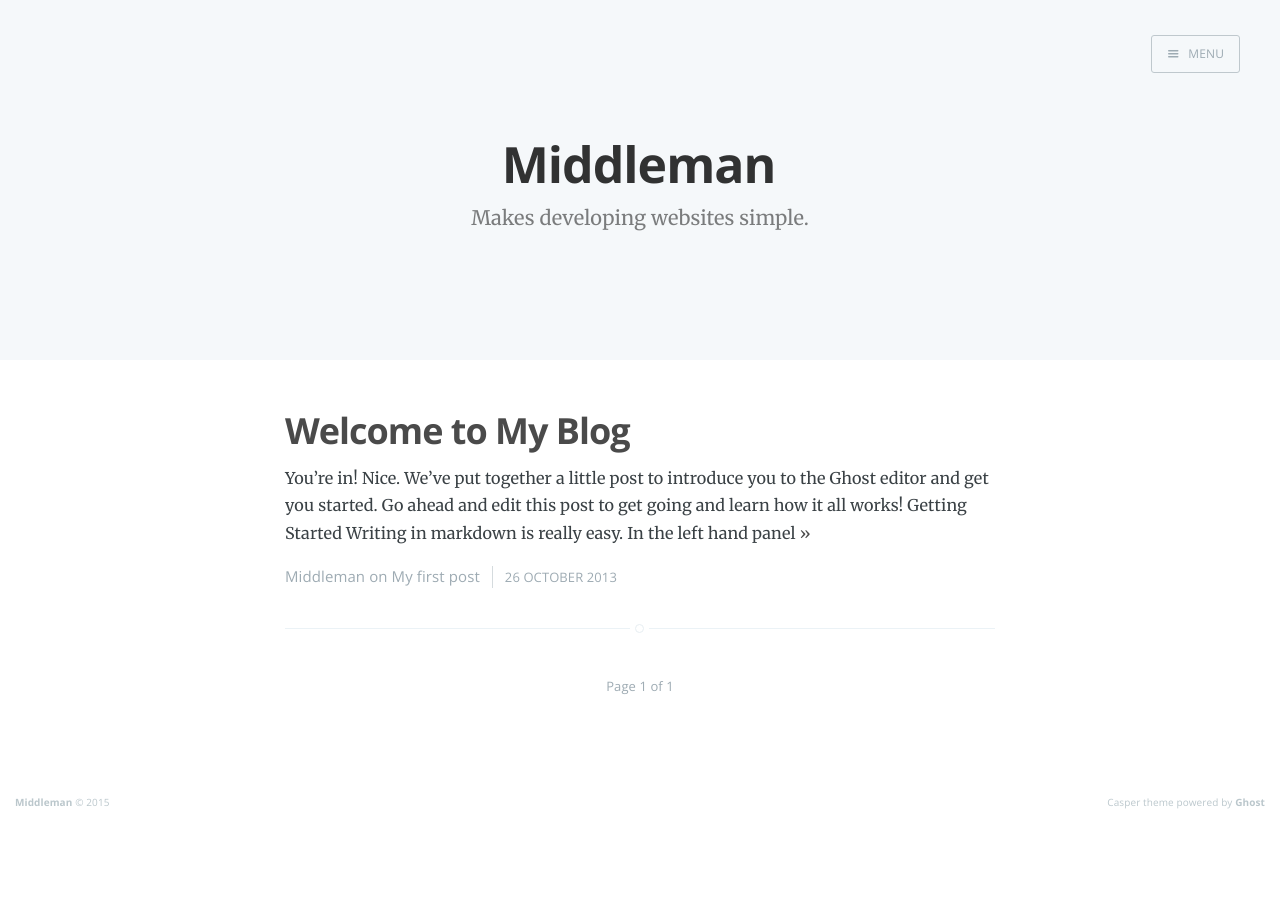
==== commit 96d45610: "Automated commit at 2015-11-20 10:06:36 UTC by middleman-deploy 1.0.0" ====
--- a/index.html
+++ b/index.html
@@ -60,7 +60,7 @@
 </div>
 <article class='post'>
 <header class='post-header'>
-<h2 class='post-title'><a href="/2013/10/26/welcome-to-ghost/">Welcome to Ghost</a></h2>
+<h2 class='post-title'><a href="/2013/10/26/welcome-to-ghost/">Welcome to My Blog</a></h2>
 </header>
 <section class='post-excerpt'>
 <p>
@@ -76,7 +76,7 @@
 </section>
 <footer class='post-meta'>
 <a href='/author/middleman/'>Middleman</a>
-on <a href='/tag/getting-started/'>Getting Started</a>
+on <a href='/tag/my-first-post/'>My first post</a>
 <time class='post-date' datetime='2013-10-26'>
 26 October 2013
 </time>
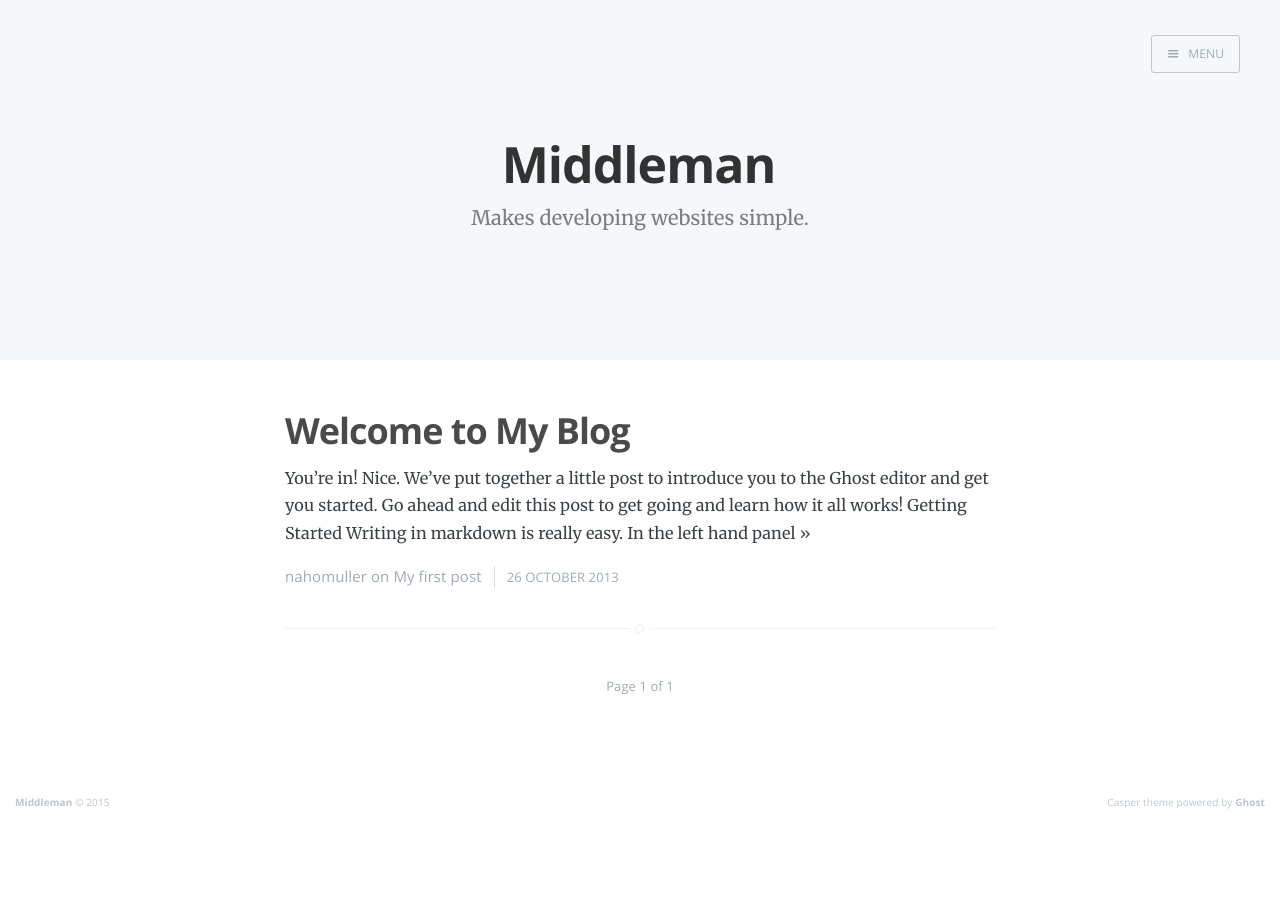
==== commit c43a0118: "Automated commit at 2015-11-20 10:14:31 UTC by middleman-deploy 1.0.0" ====
--- a/index.html
+++ b/index.html
@@ -12,6 +12,7 @@
 <meta content='Makes developing websites simple.' property='og:description'>
 <meta content='http://www.example.com/' property='og:url'>
 <meta content='summary' name='twitter:card'>
+<meta content='@nahom_muller' name='twitter:site'>
 <meta content='Makes developing websites simple.' name='twitter:description'>
 <meta content='http://www.example.com/' name='twitter:url'>
 <link rel="alternate" type="application/atom+xml" title="Atom Feed" href="/feed.xml" />
@@ -75,7 +76,7 @@
 </p>
 </section>
 <footer class='post-meta'>
-<a href='/author/middleman/'>Middleman</a>
+<a href='/author/nahomuller/'>nahomuller</a>
 on <a href='/tag/my-first-post/'>My first post</a>
 <time class='post-date' datetime='2013-10-26'>
 26 October 2013
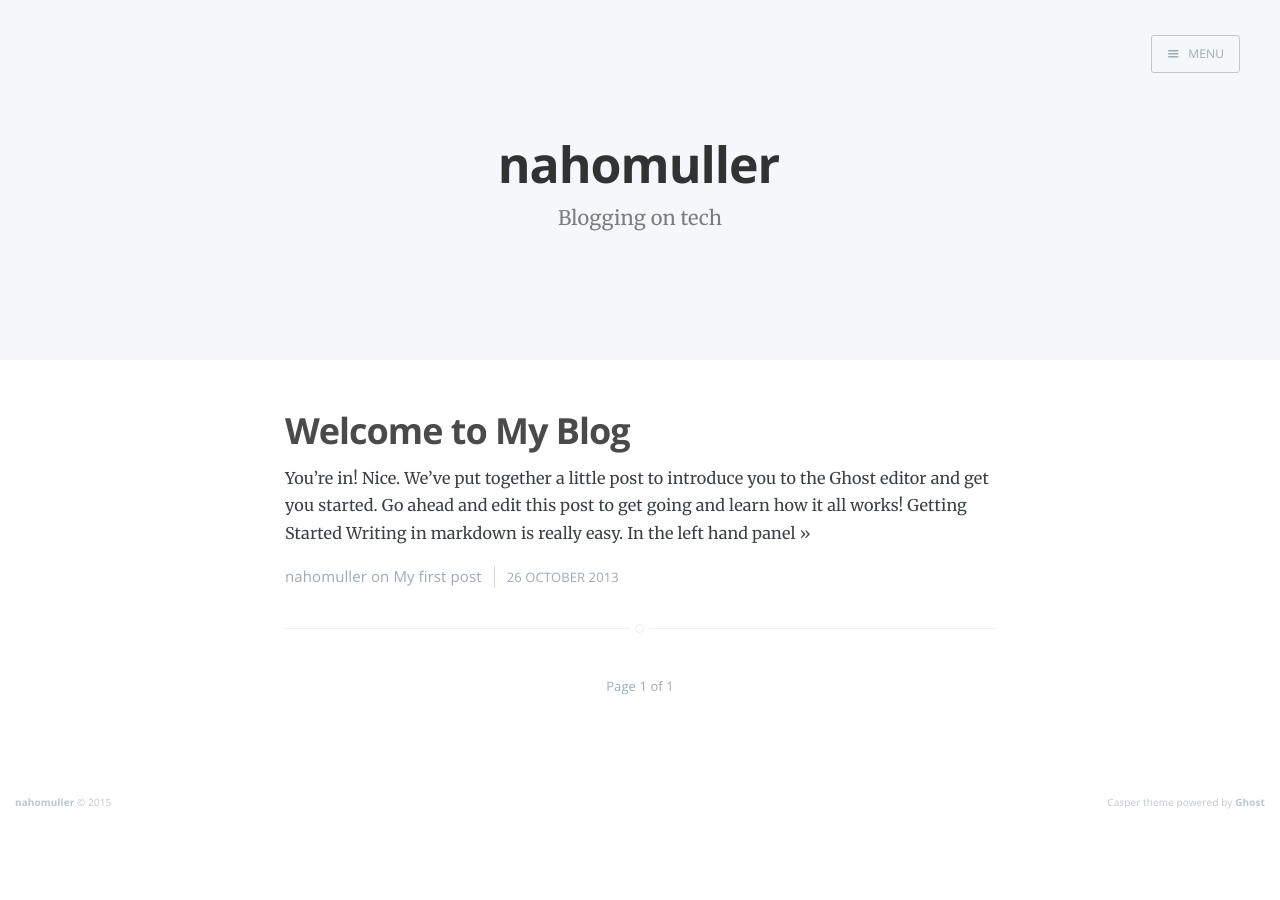
==== commit ed3a1750: "Automated commit at 2015-11-24 08:20:13 UTC by middleman-deploy 1.0.0" ====
--- a/index.html
+++ b/index.html
@@ -1,19 +1,19 @@
 <!DOCTYPE html>
 <html>
 <head>
-<title>Middleman</title>
-<meta content='Makes developing websites simple.' name='description'>
+<title>nahomuller</title>
+<meta content='Blogging on tech' name='description'>
 <meta charset='utf-8'>
 <meta content='width=device-width, initial-scale=1.0' name='viewport'>
 <meta content='IE=edge' http-equiv='X-UA-Compatible'>
 <meta content='True' name='HandheldFriendly'>
-<meta content='Middleman' property='og:site_name'>
+<meta content='nahomuller' property='og:site_name'>
 <meta content='website' property='og:type'>
-<meta content='Makes developing websites simple.' property='og:description'>
+<meta content='Blogging on tech' property='og:description'>
 <meta content='http://www.example.com/' property='og:url'>
 <meta content='summary' name='twitter:card'>
 <meta content='@nahom_muller' name='twitter:site'>
-<meta content='Makes developing websites simple.' name='twitter:description'>
+<meta content='Blogging on tech' name='twitter:description'>
 <meta content='http://www.example.com/' name='twitter:url'>
 <link rel="alternate" type="application/atom+xml" title="Atom Feed" href="/feed.xml" />
 <link href="/images/favicon.ico" rel="icon" type="image/ico" />
@@ -30,6 +30,9 @@
 <li class='nav-home nav-current' role='presentation'>
 <a href='/'>Home</a>
 </li>
+<li class='nav-about' role='presentation'>
+<a href='/about'>About</a>
+</li>
 </ul>
 <a class='subscribe-button icon-feed' href='/feed.xml'>Subscribe</a>
 </div>
@@ -44,8 +47,8 @@
 </nav>
 <div class='vertical'>
 <div class='main-header-content inner'>
-<h1 class='page-title'>Middleman</h1>
-<h2 class='page-description'>Makes developing websites simple.</h2>
+<h1 class='page-title'>nahomuller</h1>
+<h2 class='page-description'>Blogging on tech</h2>
 </div>
 </div>
 <a class='scroll-down icon-arrow-left' data-offset='-45' href='#content'>
@@ -92,7 +95,7 @@
 
 <footer class='site-footer clearfix'>
 <section class='copyright'>
-<a href='/'>Middleman</a>
+<a href='/'>nahomuller</a>
 &copy;
 2015
 </section>
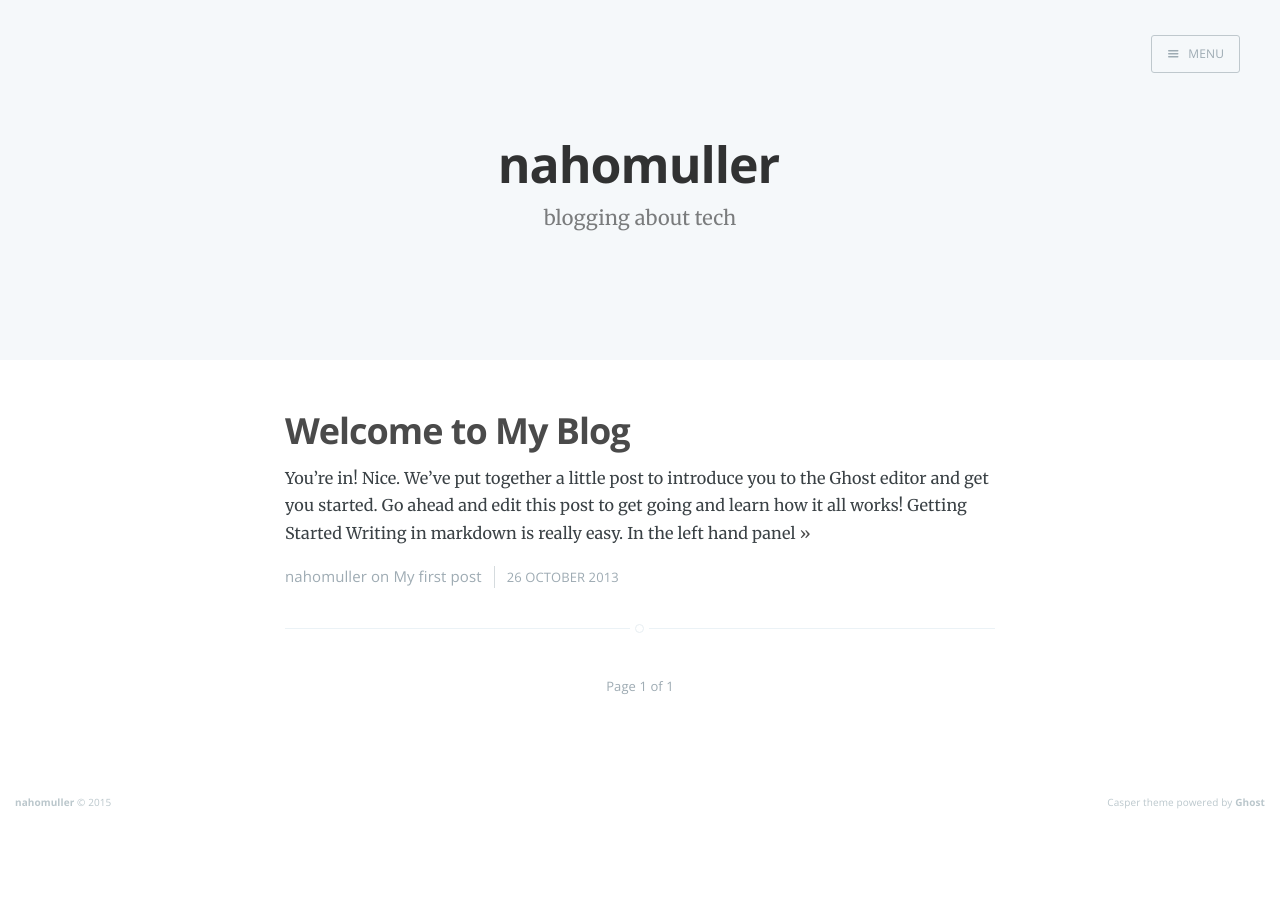
==== commit b7eca35b: "Automated commit at 2015-11-24 08:26:04 UTC by middleman-deploy 1.0.0" ====
--- a/index.html
+++ b/index.html
@@ -2,19 +2,19 @@
 <html>
 <head>
 <title>nahomuller</title>
-<meta content='Blogging on tech' name='description'>
+<meta content='blogging about tech' name='description'>
 <meta charset='utf-8'>
 <meta content='width=device-width, initial-scale=1.0' name='viewport'>
 <meta content='IE=edge' http-equiv='X-UA-Compatible'>
 <meta content='True' name='HandheldFriendly'>
 <meta content='nahomuller' property='og:site_name'>
 <meta content='website' property='og:type'>
-<meta content='Blogging on tech' property='og:description'>
-<meta content='http://www.example.com/' property='og:url'>
+<meta content='blogging about tech' property='og:description'>
+<meta content='http://www.nahomuller.github.io/' property='og:url'>
 <meta content='summary' name='twitter:card'>
 <meta content='@nahom_muller' name='twitter:site'>
-<meta content='Blogging on tech' name='twitter:description'>
-<meta content='http://www.example.com/' name='twitter:url'>
+<meta content='blogging about tech' name='twitter:description'>
+<meta content='http://www.nahomuller.github.io/' name='twitter:url'>
 <link rel="alternate" type="application/atom+xml" title="Atom Feed" href="/feed.xml" />
 <link href="/images/favicon.ico" rel="icon" type="image/ico" />
 <link href="/stylesheets/application.css" rel="stylesheet" />
@@ -48,7 +48,7 @@
 <div class='vertical'>
 <div class='main-header-content inner'>
 <h1 class='page-title'>nahomuller</h1>
-<h2 class='page-description'>Blogging on tech</h2>
+<h2 class='page-description'>blogging about tech</h2>
 </div>
 </div>
 <a class='scroll-down icon-arrow-left' data-offset='-45' href='#content'>
